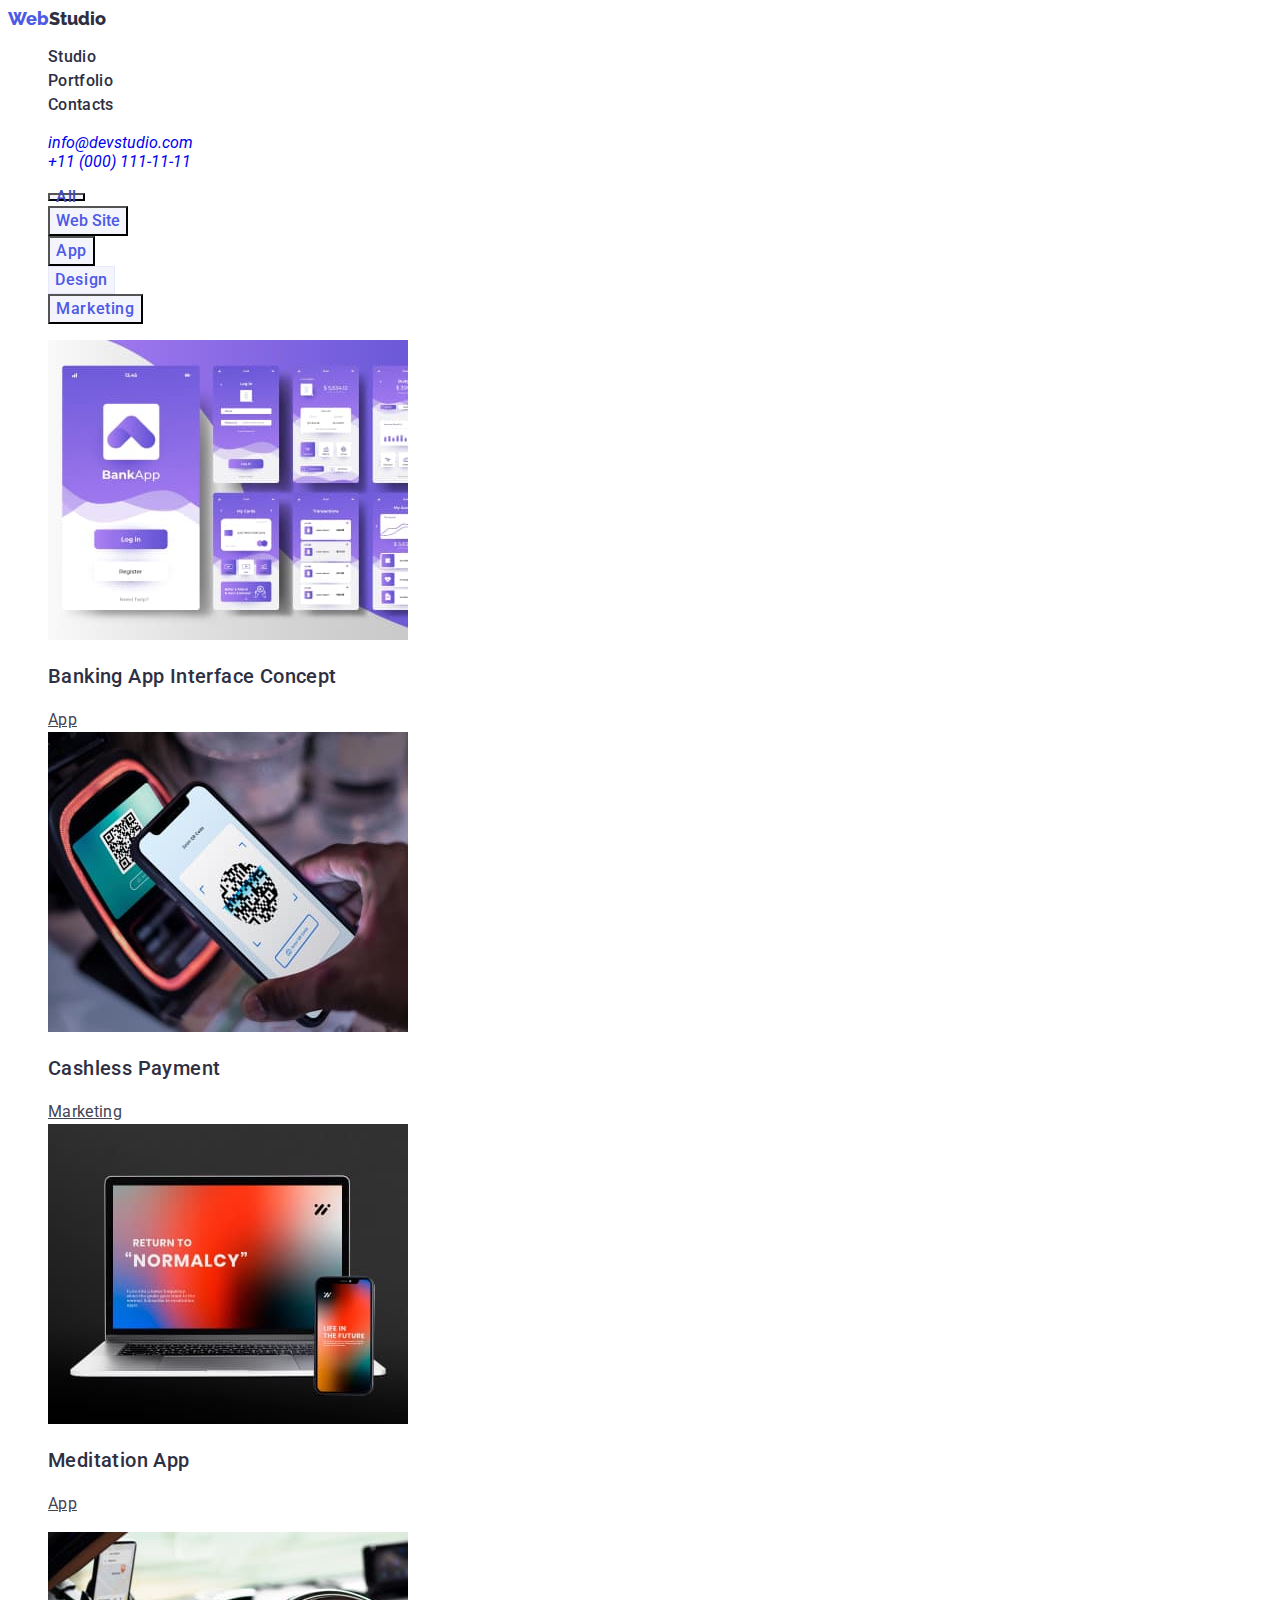
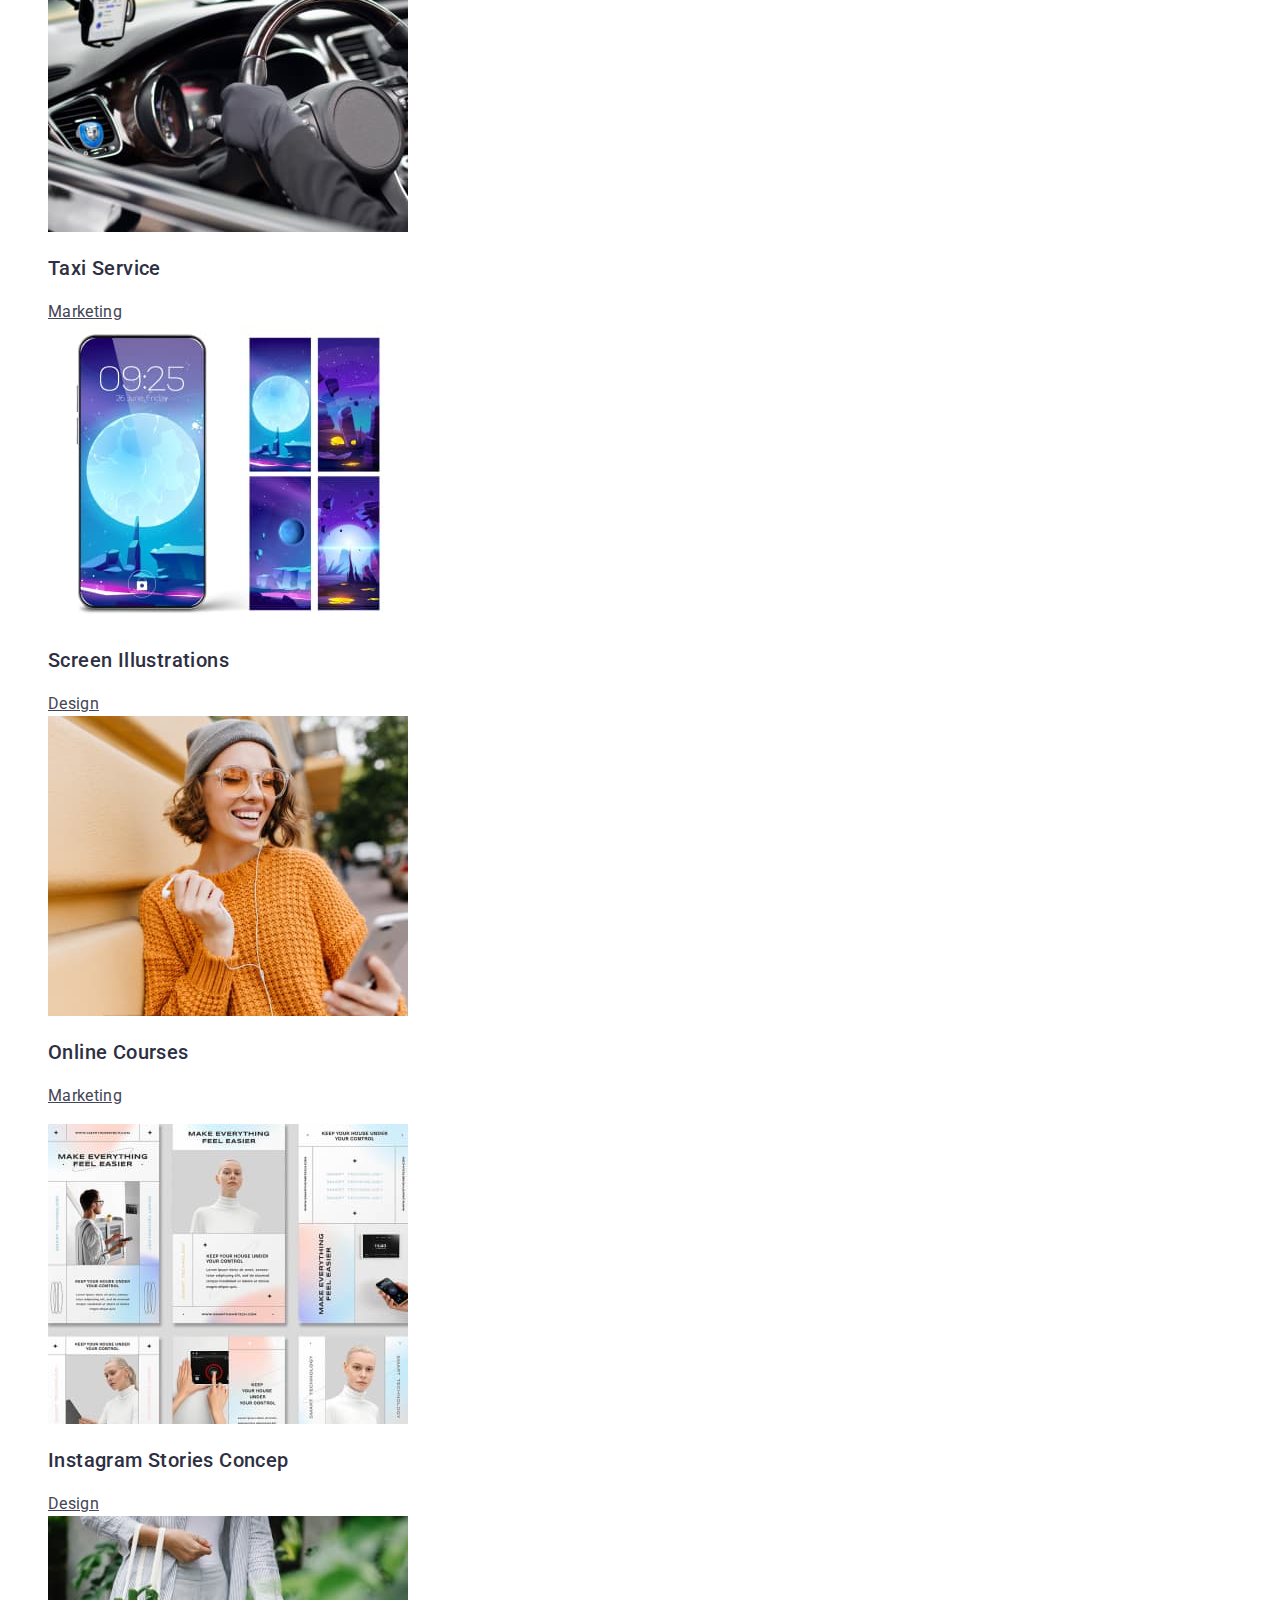
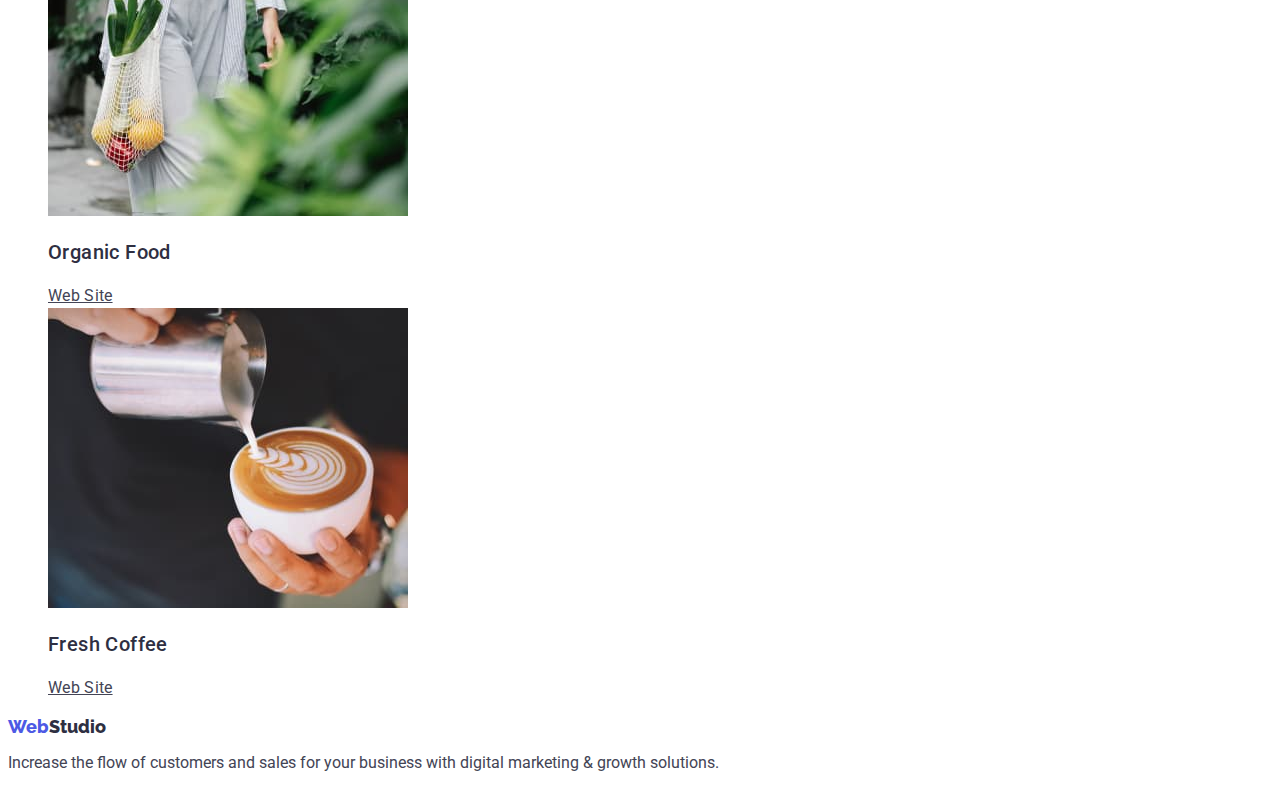
==== portfolio.html @ c5312796 "Update portfolio.html" ====
<!DOCTYPE html>
<html lang="en">

<head>
    <meta charset="UTF-8">
    <meta http-equiv="X-UA-Compatible" content="IE=edge">
    <meta name="viewport" content="width=device-width, initial-scale=1.0">
    <link rel="preconnect" href="https://fonts.googleapis.com">
    <link rel="preconnect" href="https://fonts.gstatic.com" crossorigin>
    <link href="https://fonts.googleapis.com/css2?family=Roboto:wght@400;500;700&display=swap" rel="stylesheet">
    <link rel="preconnect" href="https://fonts.googleapis.com">
    <link rel="preconnect" href="https://fonts.gstatic.com" crossorigin>
    <link href="https://fonts.googleapis.com/css2?family=Raleway:wght@800&family=Roboto:wght@400;500;700&display=swap"
        rel="stylesheet">

    <title>Portfolio</title>
    <link rel="stylesheet" href="./css/styles.css">
</head>

<body>
    <header class="header">
        <nav class="header-navigation">
            <a id="logo" href="./index.html" class="header-logo link"><span>Web</span>Studio</a>
            <ul class="header-menu">
                <li class="header-menu-item">
                    <a class="header-menu-link link" href="./index.htm">Studio</a></li>
                <li class="header-menu-item">
                    <a class="header-menu-link link" href="./index.html"> Portfolio</a></li>
                <li  class="header-menu-item">
                    <a  class="header-menu-link link" href="./index.htm">Contacts</a></li>
            </ul>
        </nav>


        <address>
            <ul class="contacts">
                <li class="contacts-mail">
                    <a class="contactc-mail-link link" href="mailto:info@devstudio.com">info@devstudio.com</a></li>
                <li class="contacts-phone">
                    <a class="contacts-phone-link link" href="tel:+110001111111">+11 (000) 111-11-11</a></li>
            </ul>
        </address>
    </header>

    <main>

        <section class="herro">
            <ul>
                <li>
                    <button type="button" class="herro-all">All</button>
                </li>
            <li>
                <button type="button" class="herro-webs" >Web Site</button> 
            </li>
        <li>
            <button type="button" class="herro-app" >App</button>
        </li>
    <li>
        <button type="button" class="herro-design" >Design</button>
    </li>
<li>
    <button type="button" class="herro-mark" >Marketing</button>
</li>
</ul>
            
        </section>


<section class="one">
    <ul class="a">
    <li class="a-list"><img class="a-i" src="./images/bankapp.jpg" alt="Bank App" width="360" height="300"/></li>
        <li class="a-list"><h3 class="a-h">Banking App Interface Concept</h3>
        <li class="a-list"><a class="a-a .link" href="">App</a></li>

        <li class="a-list"><img class="a-im" src="./images/paymant.jpg" alt=">Cashless Payment" width="360" height="300"/></li>
        <li class="a-list"><h3 class="a-hh">Cashless Payment</h3></li> 
        <li class="a-list"><a class="a-ap .link" href="">Marketing</a></li>
    
    
    <li class="a-list"><img class="a-img" src="./images/meditapp.jpg" alt="Meditation App" width="360" height="300"/></li>
    <li class="a-list"><h3 class="a-hhh">Meditation App</h3></li>
    <li class="a-list"><a class="a-app .link" href="">App</a>
    </li>
</ul>
</section>

<section class="two">
    <ul class="b">
        <li class="b-list"><img class="b-i" src="./images/taxiservice.jpg" alt="Taxi Service" width="360" height="300">
          <li class="b-list"><h3 class="b-h">Taxi Service</h3></li>
          <li class="b-list"><a class="b-a .link" href="">Marketing</a></li>

        <li class="b-list"><img class="b-im" src="./images/screenillustrations.jpg" alt="Screen Illustrations" width="360" height="300">
         <li class="b-list"><h3 class="b-hh">Screen Illustrations</h3></li>
        <li class="b-list"><a class="b-ap .link" href="">Design</a>
        </li>
        

         <li class="b-list"><img class="b-img" src="./images/onlinecourses.jpg" alt="Online Courses" width="360" height="300">
        <li class="b-list"><h3 class="b-hhh">Online Courses</h3></li>
        <li class="b-list"><a class="b-app .link" href="">Marketing</a></li>
    </li>
    </ul>
</section>
<section class="three">
    <ul class="c">
        <li class="c-list"><img class="c-i" src="./images/instagramstoriesconcept.jpg" alt="Instagram Stories Concep" width="360" height="300">
        <li class="c-list"><h3 class="c-h">Instagram Stories Concep</h3></li>
        <li class="c-list"><a class="c-a .link" href="">Design</a></li>
    </li>

        <li class="c-list"><img class="c-im" src="./images/organicfood.jpg" alt="Organic Food" width="360" height="300"></li>
        <li class="c-list"><h3 class="c-hh">Organic Food</h3></li>
        <li class=""><a class="c-ap .link" href="">Web Site</a></li>
    
        <li class="c-list"><img class="c-img" src="./images/freshcoffee.jpg" alt="Fresh Coffee" width="360" height="300"></li>
        <li class="c-list"><h3 class="c-hhh">Fresh Coffee</h3></li>
        <li class="c-list"><a class="c-app .link" href="">Web Site</a></li> 
</ul></section>

    </main>

    <footer>

        <a id="logo" href="./index.html" class="header-logo link"><span>Web</span>Studio</a>
        <p>Increase the flow of customers and sales for your business with digital marketing & growth solutions.</p>

    </footer>
</body>

</html>
---- css/styles.css ----
:root {font-family: 'Roboto', sans-serif;
    --color: #434455;
    background-color: #FFFFFF;
}
body {
     font-family: 'Roboto', sans-serif;
     color: #434455;
     background-color: #FFFFFF;
 }
.link {
    text-decoration: none;
}

.header-logo {

font-family: 'Raleway', sans-serif;
    font-style: normal;
    font-weight: 800;
    letter-spacing: 0.03em
    text-transform: uppercase;
    font-size: 18px;
    line-height: 1.17;
    color: #2E2F42;
}
.header-logo span {
    font-family: 'Raleway', sans-serif;
        font-style: normal;
        font-weight: 800;
        letter-spacing: 0.03em
        text-transform: uppercase;
        font-size: 18px;
        line-height: 1.17;
        color: #4D5AE5;
}
.header-menu-link {

    font-family: 'Roboto';
    font-style: normal;
    font-weight: 500;
    font-size: 16px;
    line-height: 1.5;
    letter-spacing: 0.02em;

    color: #2E2F42;
}
.contactc-mail-link .contacts-phone-link {
    font-style: normal;
        font-weight: 400;
        font-size: 16px;
        line-height: 1.5;
        letter-spacing: 0.02em;
        color:  var(--color);
}
.header-menu-link:hover,.contactc-mail-link:hover, .contacts-phone-link:hover,
.contactc-mail-link:focus, .contacts-phone-link:focus {
    color:red ;
}
/***----main-------------**/
:root {
    font-family: 'Roboto', sans-serif;
    color: #434455;
    background-color: #FFFFFF;}
ul {
    list-style-type: none;
}
.herro {}

.herro-all {
    font-family: inherit;
        font-weight: 500;
        font-size: 16px;
        line-height: 1.5px;
        letter-spacing: 0.04em;
        cursor: pointer;
        color: #404BBF;
        background: #F4F4FD;
}
.herro-all:hover {
    background-color:#404BBF ;
    color:#FFFFFF ;
} 

.herro-webs {
    font-family: inherit;
    font-style: normal;
        font-weight: 500;
        font-size: 16px;
        line-height: 1.5;
    color:#4D5AE5; ;
    background: #F4F4FD;
}
.herro-webs:hover {
    background-color: #404BBF;
    color: #FFFFFF;
}

.herro-app {
        font-family: inherit;
        font-style: normal;
        font-weight: 500;
        font-size: 16px;
        line-height: 1.5;
        letter-spacing: 0.04em;
        color: #4D5AE5;
            background: #F4F4FD;
        cursor: pointer;
}
.herro-app:hover {
    background-color: #404BBF;
    color: #FFFFFF;
}

.herro-design {
    font-family: inherit;
    font-style: normal;
    font-weight: 500;
    font-size: 16px;
    line-height: 1.5;
    letter-spacing: 0.04em;
    cursor: pointer;
    color: #4D5AE5;
    background:#F4F4FD ;
        border: 1px solid #E7E9FC;
}
.herro-design:hover {
    background-color: #404BBF;
    color: #FFFFFF;
}

.herro-mark {
    font-family: inherit;
        font-style: normal;
        color: #4D5AE5;
        font-weight: 500;
        font-size: 16px;
        line-height: 1.5;
        cursor: pointer;
        letter-spacing: 0.04em;
        background: #F4F4FD;
}
.herro-mark:hover {
    background-color: #404BBF;
    color: #FFFFFF;
}

.link {
    text-decoration: none;
}
.one {}

.a {}

.a-list {}

.a-i {}


.a-h {
        font-family: 'Roboto';
        font-style: normal;
        font-weight: 500;
        font-size: 20px;
        line-height: 1.2;
        letter-spacing: 0.02em;
        color: #2E2F42;
}

.a-a {
        font-family: 'Roboto';
        font-style: normal;
        font-weight: 400;
        font-size: 16px;
        line-height: 1.5;
        letter-spacing: 0.02em;
        color: #434455;
}

.a-im {}

.a-hh {
        font-family: 'Roboto';
        font-style: normal;
        font-weight: 500;
        font-size: 20px;
        line-height: 1.2;
        letter-spacing: 0.02em;
        color: #2E2F42;
}

.a-ap {
        font-family: 'Roboto';
        font-style: normal;
        font-weight: 400;
        font-size: 16px;
        line-height: 1.5;
        letter-spacing: 0.02em;
        color: #434455;
}

.a-img {}

.a-hhh {
        font-family: 'Roboto';
        font-style: normal;
        font-weight: 500;
        font-size: 20px;
        line-height: 1.2;
        letter-spacing: 0.02em;
        color: #2E2F42;
}

.a-app {
        font-family: 'Roboto';
        font-style: normal;
        font-weight: 400;
        font-size: 16px;
        line-height: 1.5;
        letter-spacing: 0.02em;
        color: #434455;
}

.two {}

.b {}

.b-list {}

.b-i {}

.b-h {
        font-family: 'Roboto';
        font-style: normal;
        font-weight: 500;
        font-size: 20px;
        line-height: 1.2;
        letter-spacing: 0.02em;
        color: #2E2F42;
}

.b-a {

        font-family: 'Roboto';
        font-style: normal;
        font-weight: 400;
        font-size: 16px;
        line-height: 1.5;
        letter-spacing: 0.02em;
        color: #434455;
}

.b-im {}

.b-hh {
        font-family: 'Roboto';
        font-style: normal;
        font-weight: 500;
        font-size: 20px;
        line-height: 1.2;
        letter-spacing: 0.02em;
        color: #2E2F42;
}

.b-ap {
        font-family: 'Roboto';
        font-style: normal;
        font-weight: 400;
        font-size: 16px;
        line-height: 1.5;
        letter-spacing: 0.02em;
        color: #434455;
}

.b-img {}

.b-hhh {
        font-family: 'Roboto';
        font-style: normal;
        font-weight: 500;
        font-size: 20px;
        line-height: 1.2 ;
        letter-spacing: 0.02em;
        color: #2E2F42;
}
.b-app {
        font-family: 'Roboto';
        font-style: normal;
        font-weight: 400;
        font-size: 16px;
        line-height: 1.5;
        letter-spacing: 0.02em;
        color: #434455;
}

.three {}

.c {}

.c-list {}

.c-i {}

.c-h {
        font-family: 'Roboto';
        font-style: normal;
        font-weight: 500;
        font-size: 20px;
        line-height: 1.2 ;
        letter-spacing: 0.02em;
        color: #2E2F42;
}

.c-a {
        font-family: 'Roboto';
        font-style: normal;
        font-weight: 400;
        font-size: 16px;
        line-height: 1.5 ;
        letter-spacing: 0.02em;
        color: #434455;
}

.c-im {}

.c-hh {
        font-family: 'Roboto';
        font-style: normal;
        font-weight: 500;
        font-size: 20px;
        line-height: 1.2 ;
        letter-spacing: 0.02em;
        color: #2E2F42;
}
.c-ap {
        font-family: 'Roboto';
        font-style: normal;
        font-weight: 400;
        font-size: 16px;
        line-height: 1.5;
        letter-spacing: 0.02em;
        color: #434455;
}

.c-img {}

.c-hhh {

        font-family: 'Roboto';
        font-style: normal;
        font-weight: 500;
        font-size: 20px;
        line-height: 1.2 ;
        letter-spacing: 0.02em;
        color: #2E2F42;
}

.c-app {
        font-family: 'Roboto';
        font-style: normal;
        font-weight: 400;
        font-size: 16px;
        line-height: 1.5;
        letter-spacing: 0.02em;
        color: #434455;
}
.a-a:hover, .a-ap:hover, .a-app:hover, .b-a:hover, .b-ap:hover, .b-app:hover, .c-a:hover, .c-ap:hover, .c-app:hover {
    color: red
}
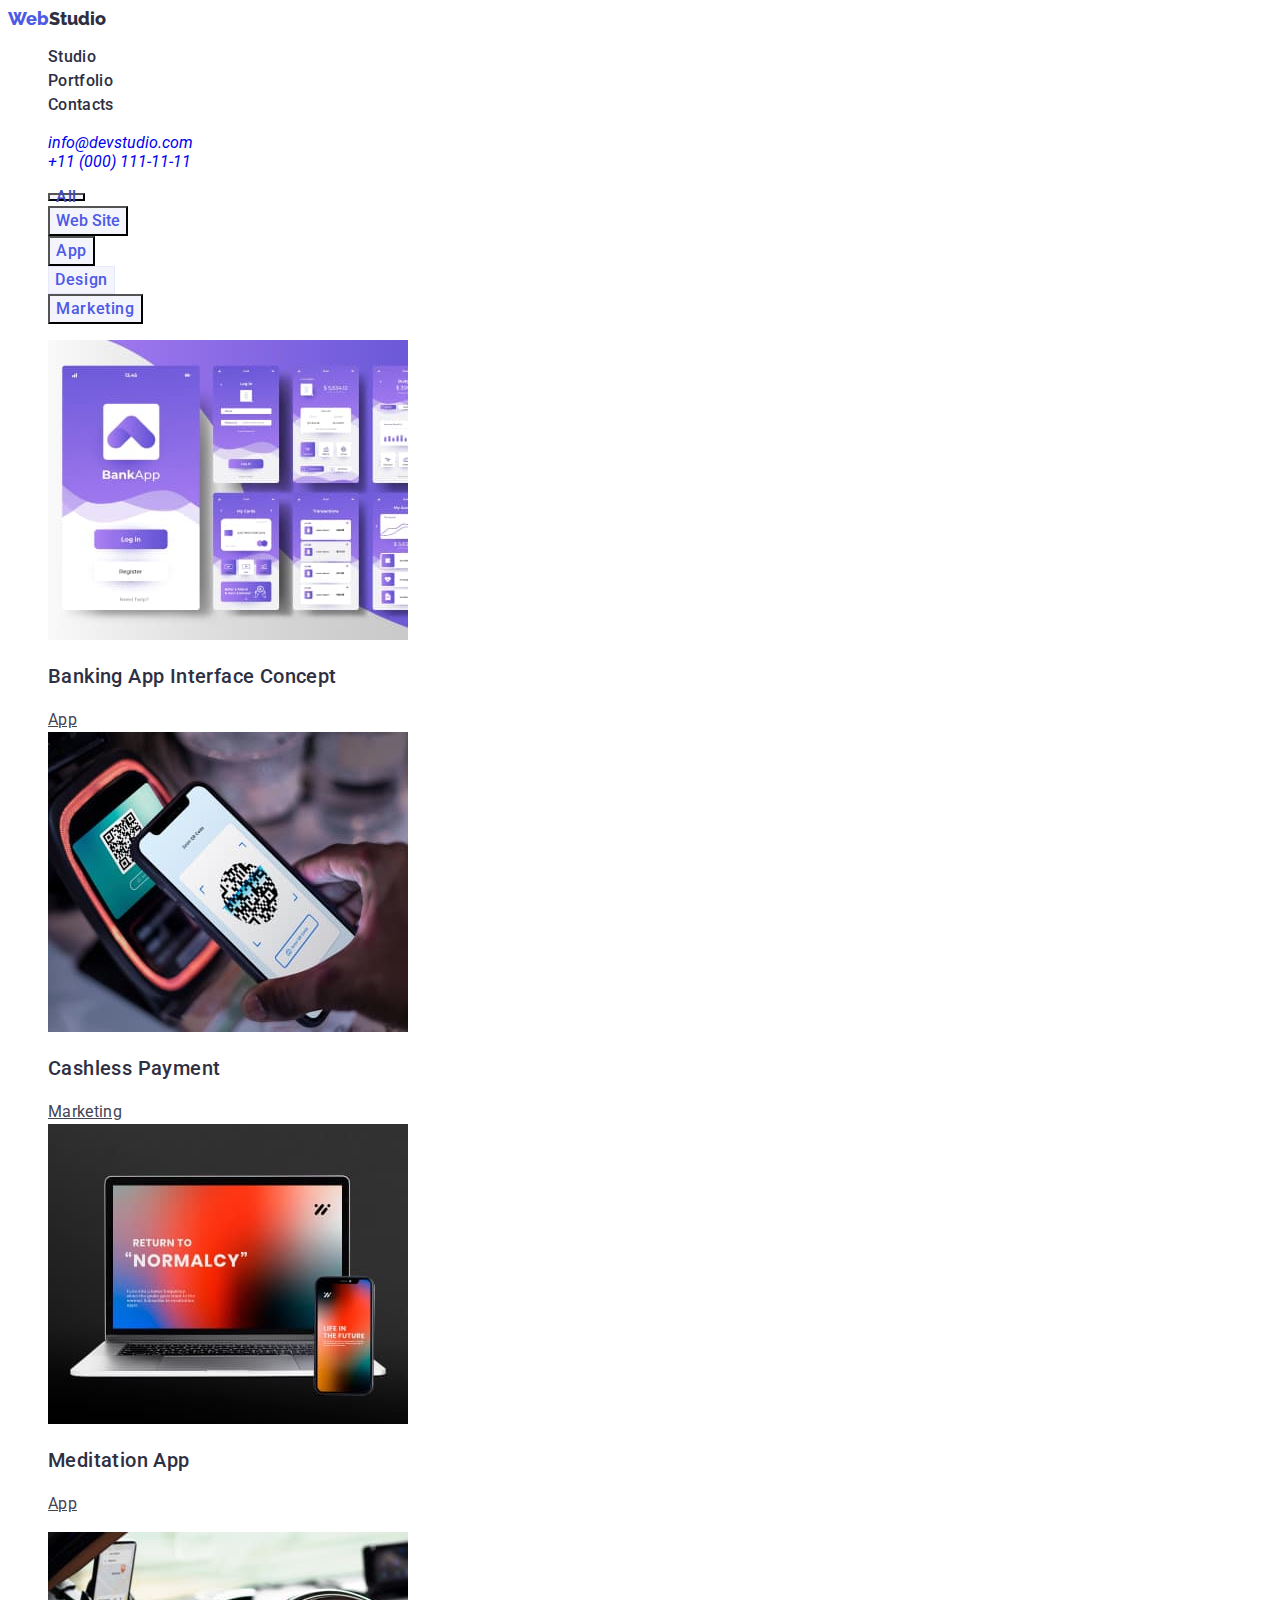
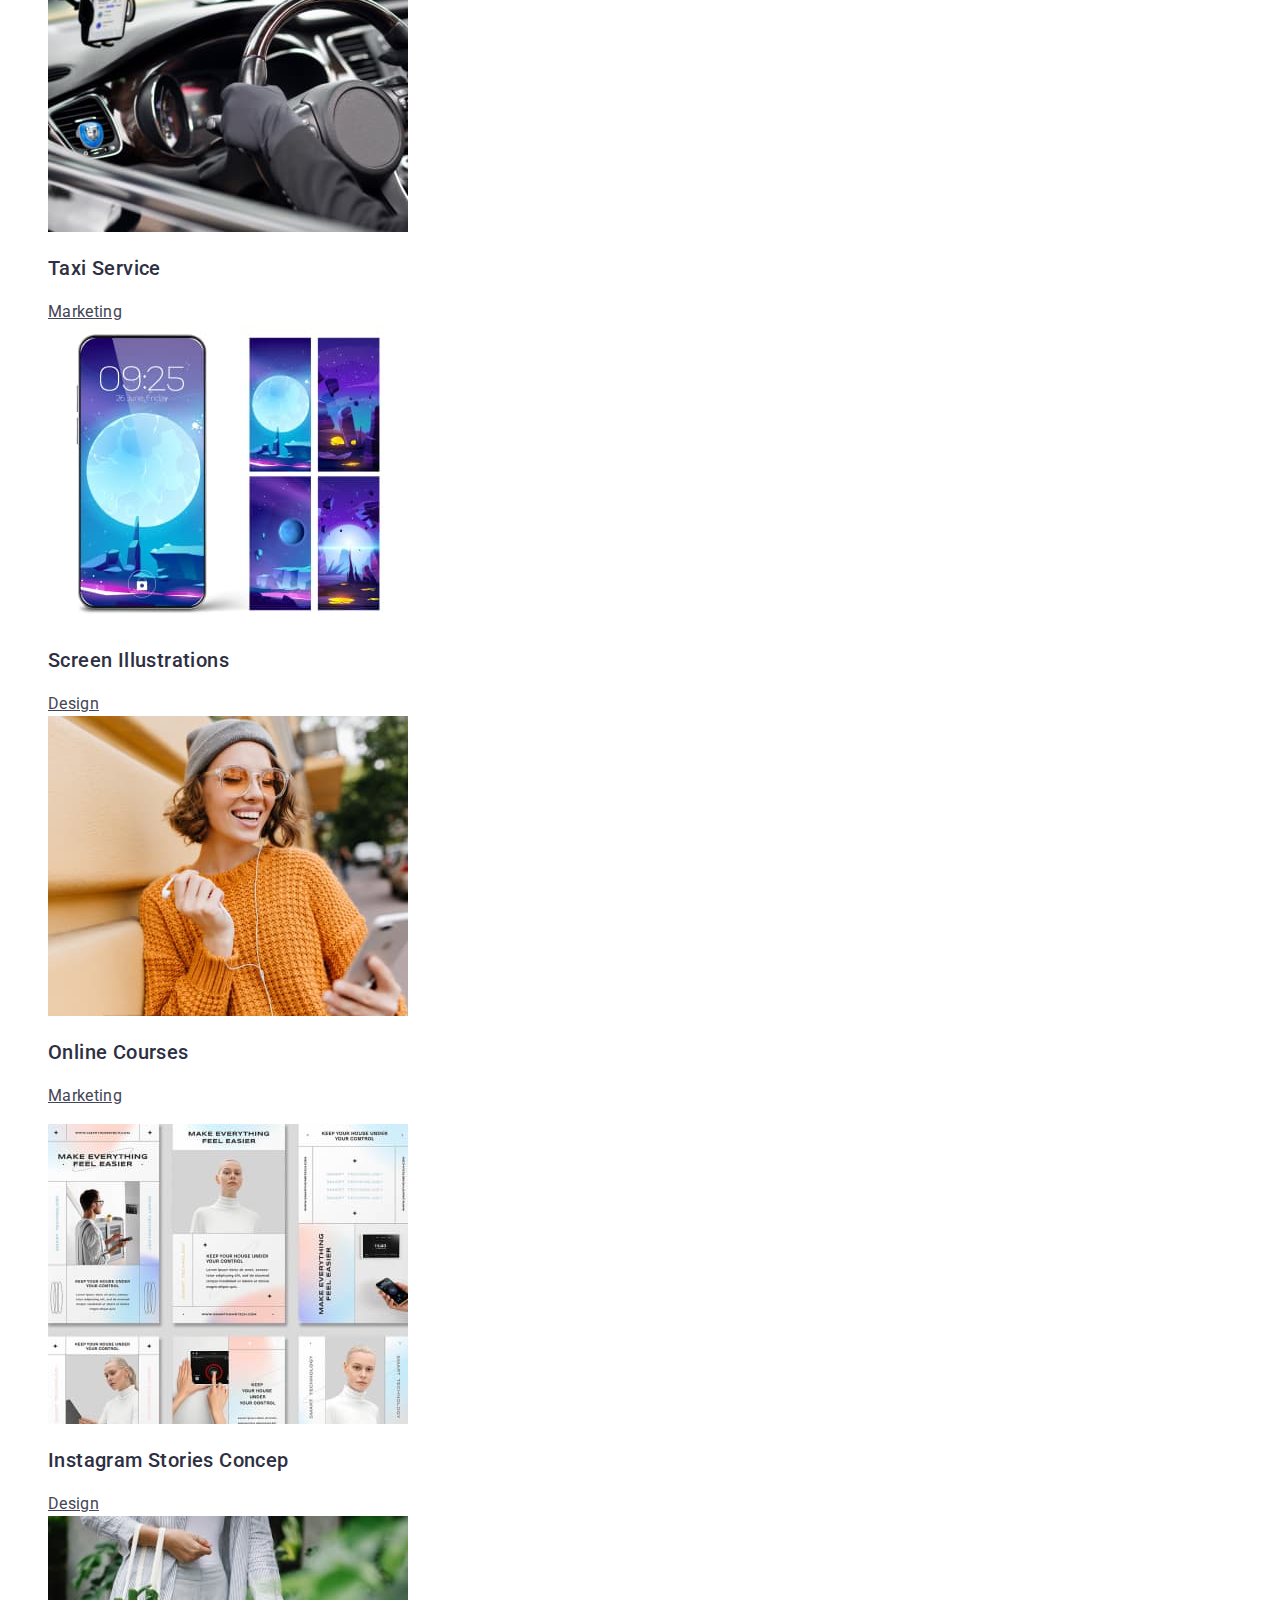
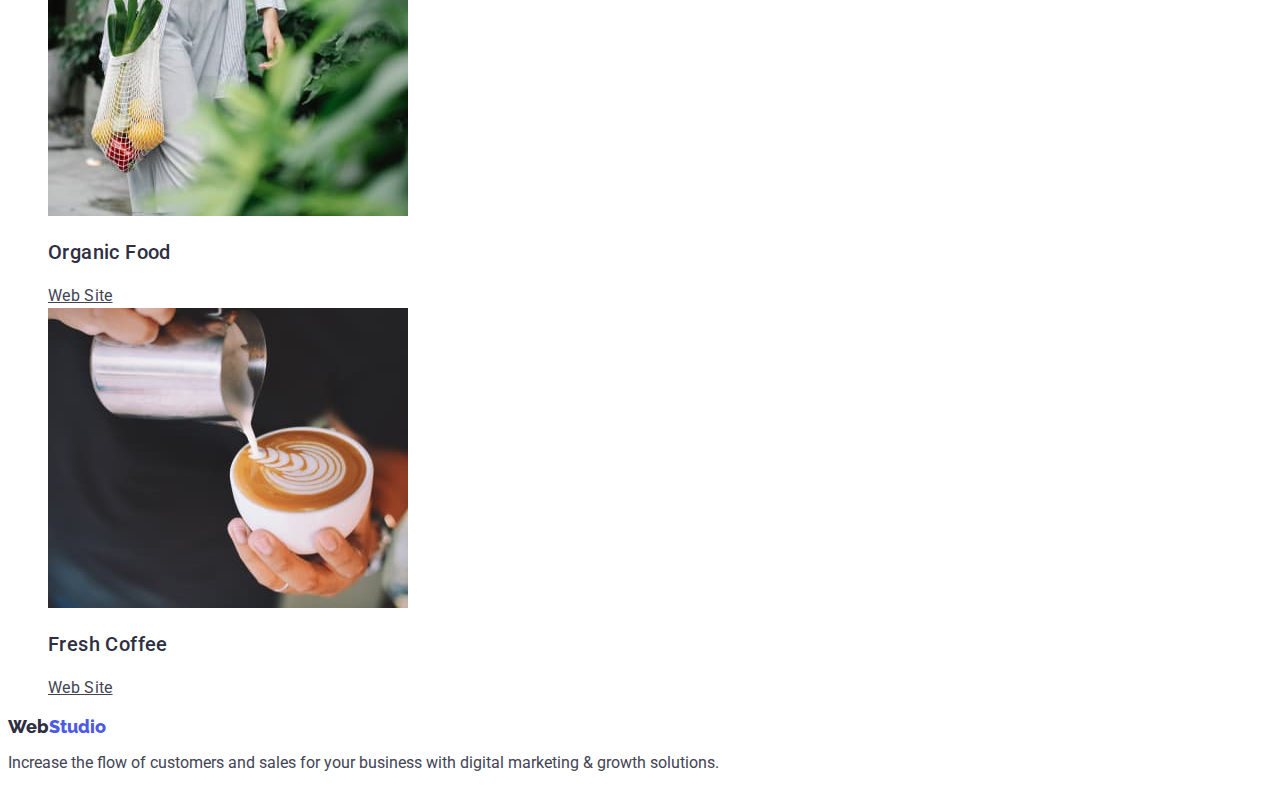
==== commit 5021e555: "up" ====
--- a/portfolio.html
+++ b/portfolio.html
@@ -20,7 +20,7 @@
 <body>
     <header class="header">
         <nav class="header-navigation">
-            <a id="logo" href="./index.html" class="header-logo link"><span>Web</span>Studio</a>
+            <a id="logo" href="./index.html" class="header-logo link">Web<span>Studio</span></a>
             <ul class="header-menu">
                 <li class="header-menu-item">
                     <a class="header-menu-link link" href="./index.htm">Studio</a></li>
--- a/css/styles.css
+++ b/css/styles.css
@@ -20,7 +20,7 @@
     text-transform: uppercase;
     font-size: 18px;
     line-height: 1.17;
-    color: #2E2F42;
+    color: #4D5AE5;
 }
 .header-logo span {
     font-family: 'Raleway', sans-serif;
@@ -30,7 +30,7 @@
         text-transform: uppercase;
         font-size: 18px;
         line-height: 1.17;
-        color: #4D5AE5;
+        color: #2E2F42;
 }
 .header-menu-link {
 
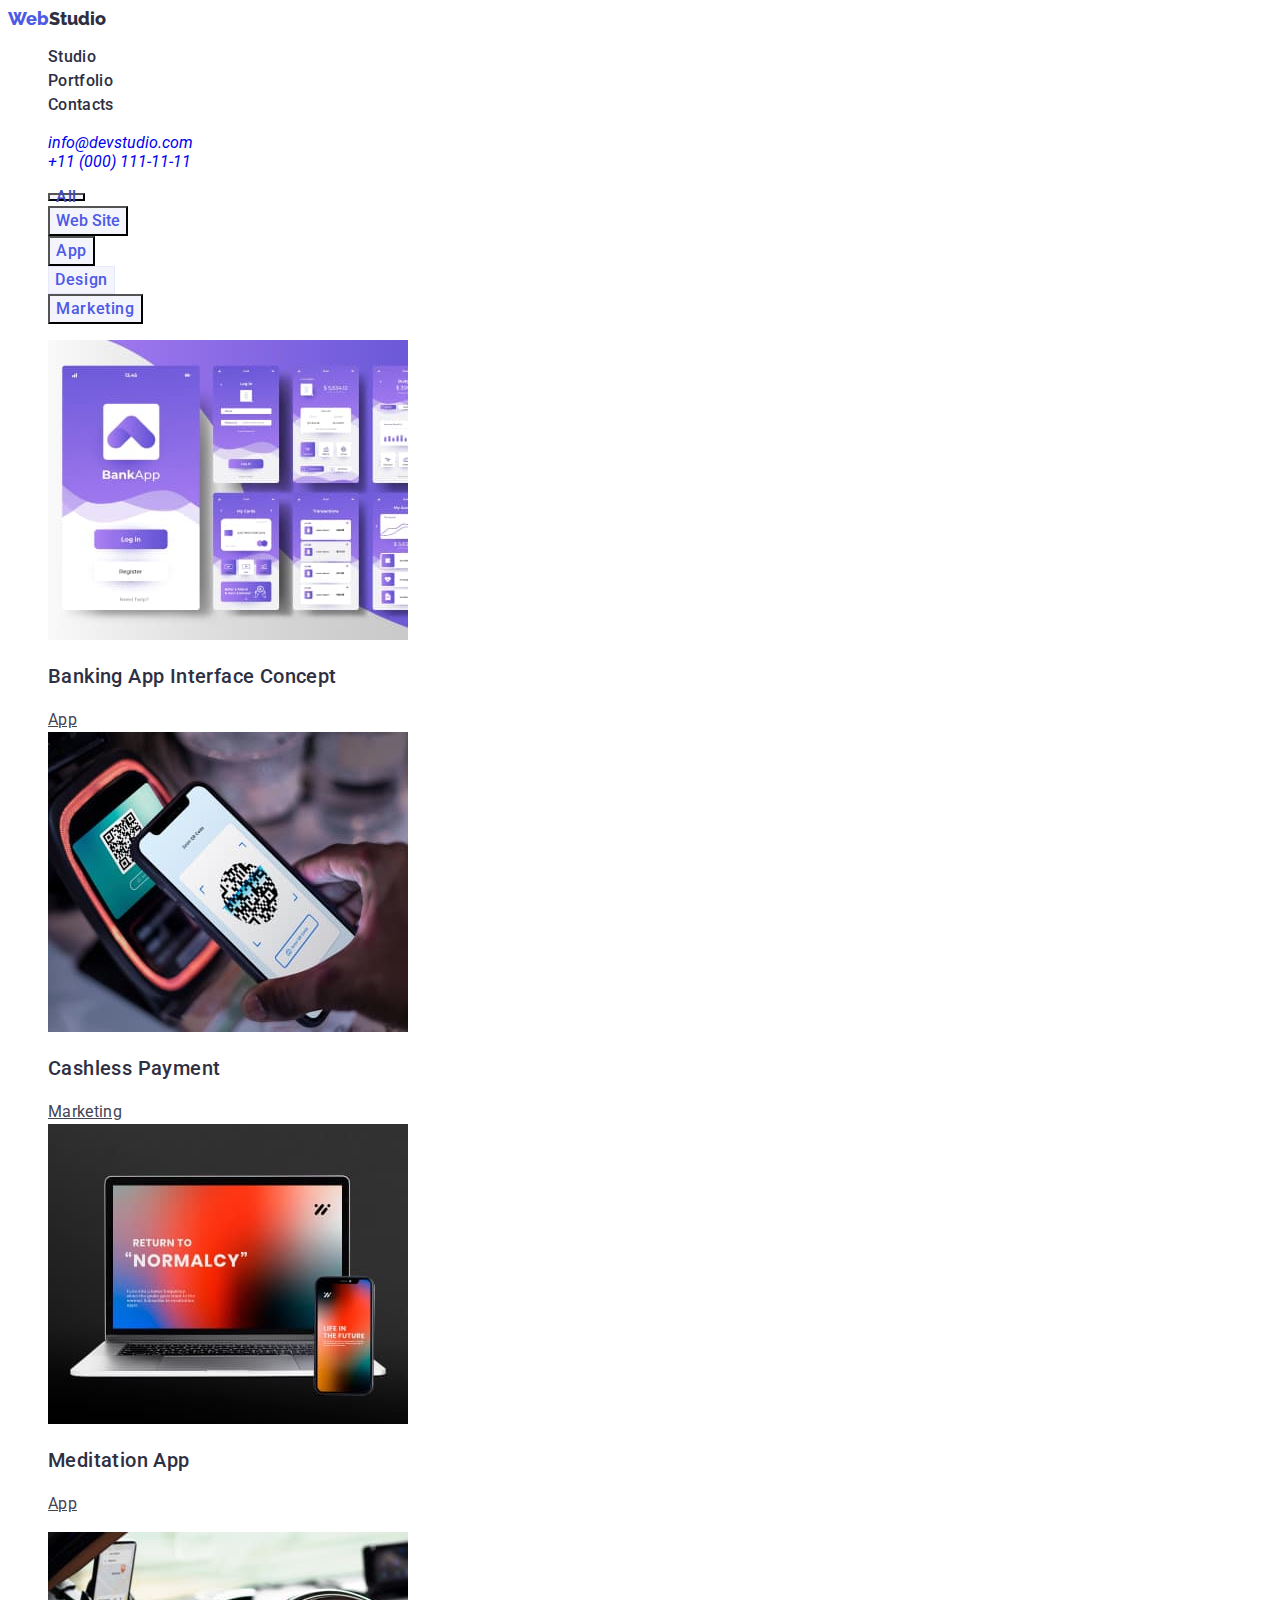
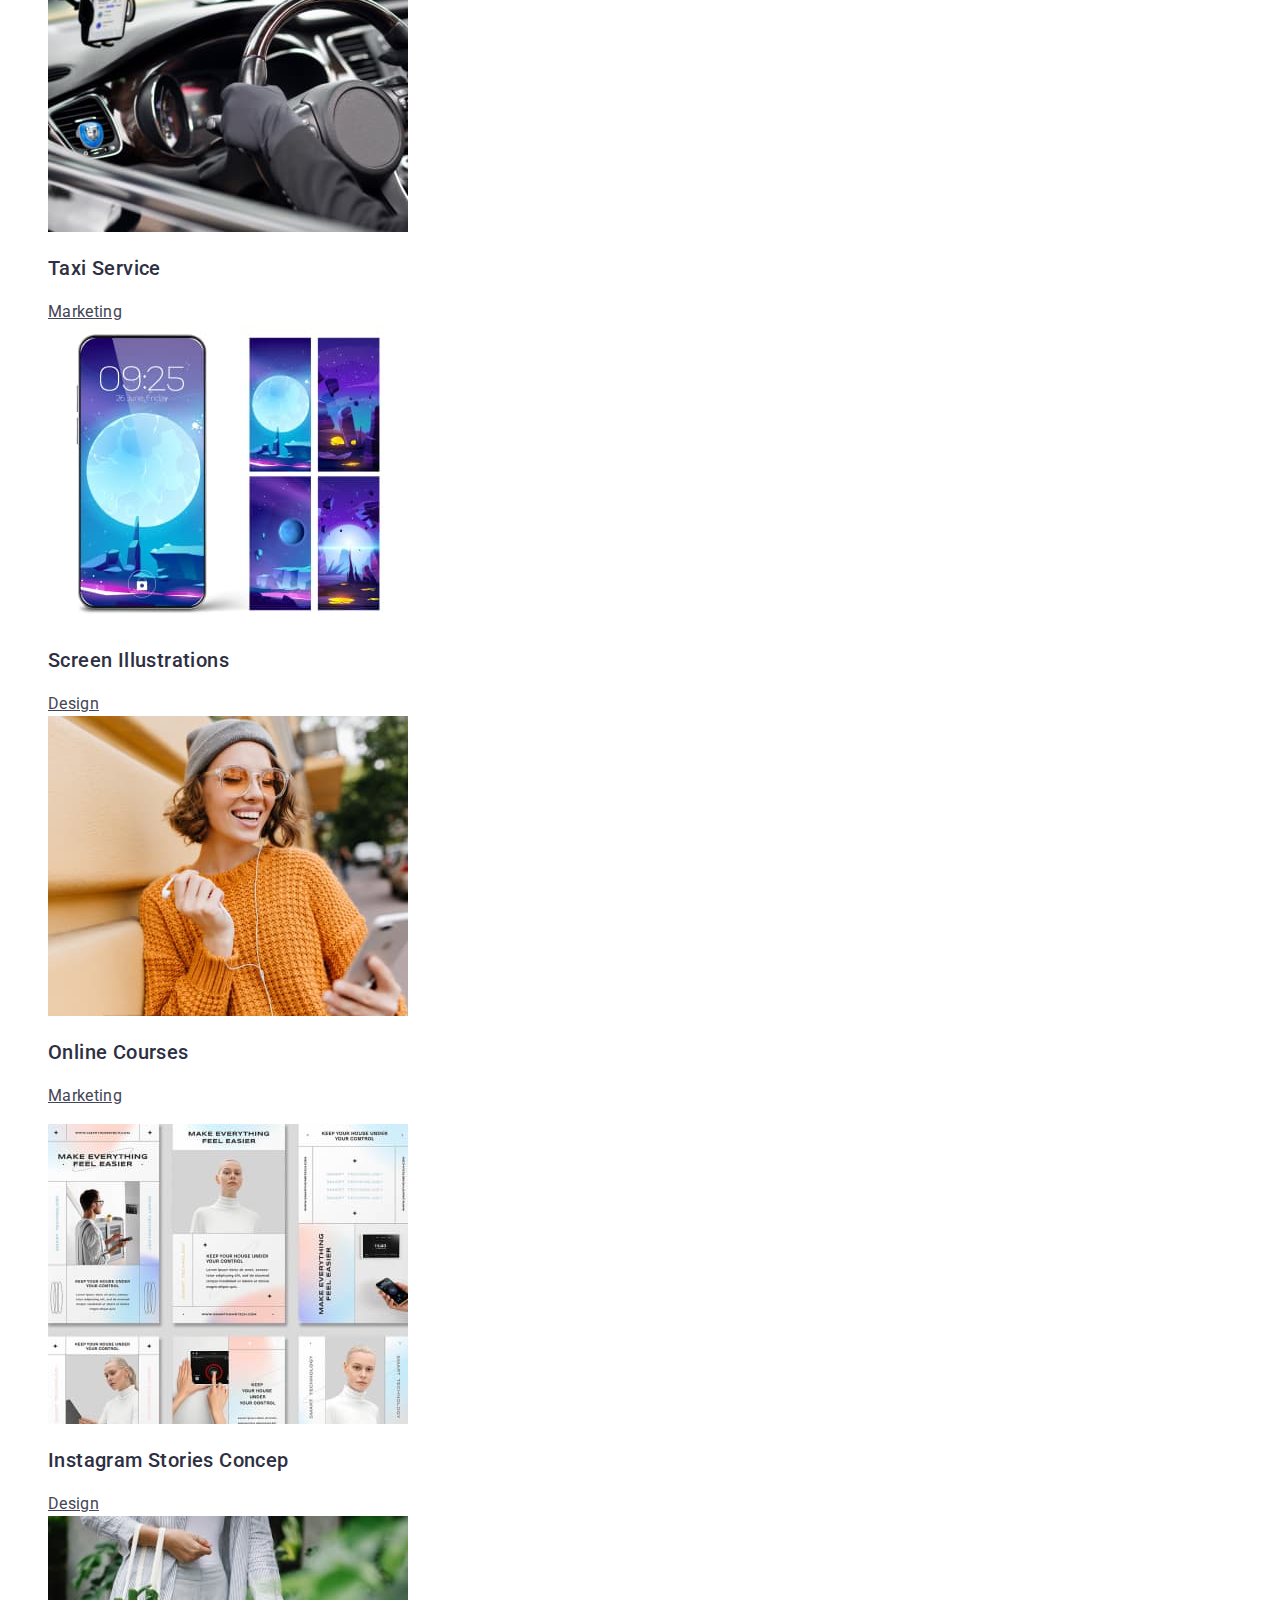
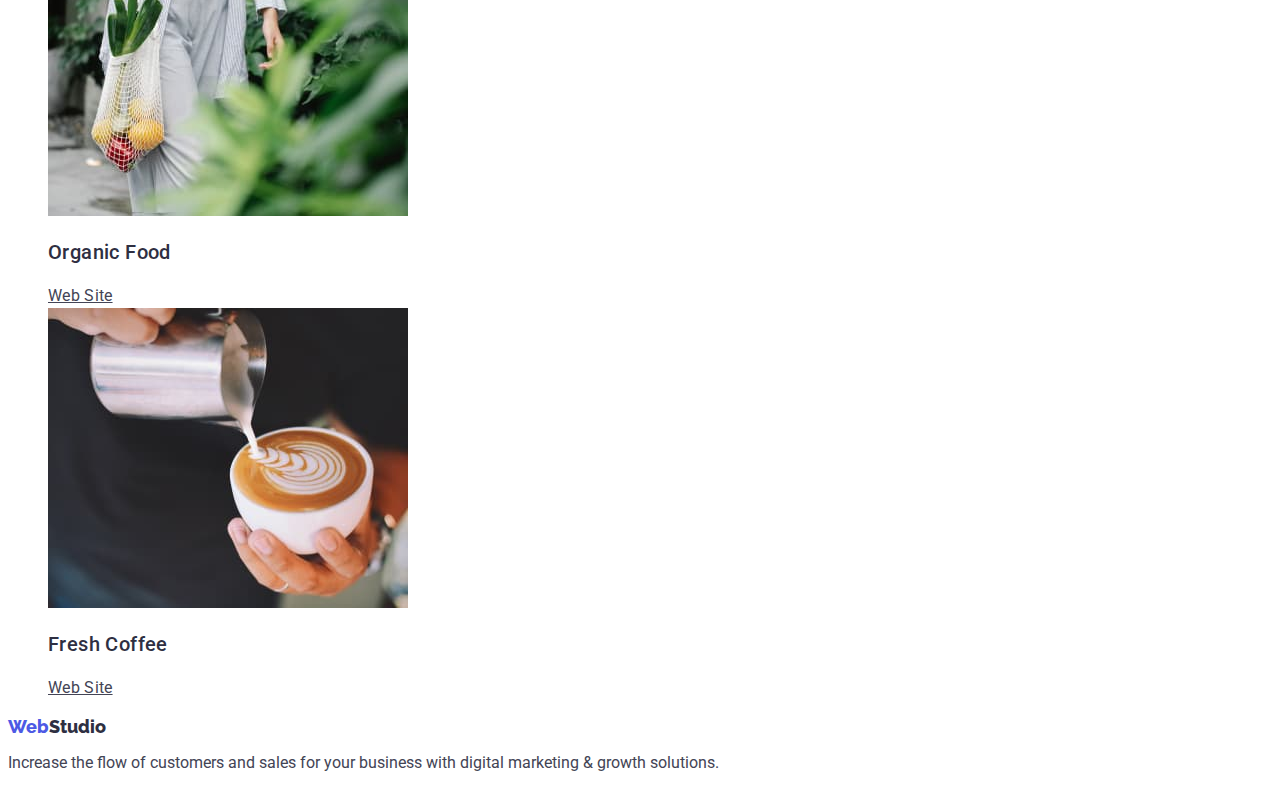
==== commit 8cb9212c: "t" ====
--- a/portfolio.html
+++ b/portfolio.html
@@ -122,7 +122,7 @@
 
     <footer>
 
-        <a id="logo" href="./index.html" class="header-logo link"><span>Web</span>Studio</a>
+        <a id="logo" href="./index.html" class="header-logo link">Web<span>Studio</span></a>
         <p>Increase the flow of customers and sales for your business with digital marketing & growth solutions.</p>
 
     </footer>
--- a/css/styles.css
+++ b/css/styles.css
@@ -30,7 +30,7 @@
         text-transform: uppercase;
         font-size: 18px;
         line-height: 1.17;
-        color: #2E2F42;
+        color: #2e2f42;
 }
 .header-menu-link {
 
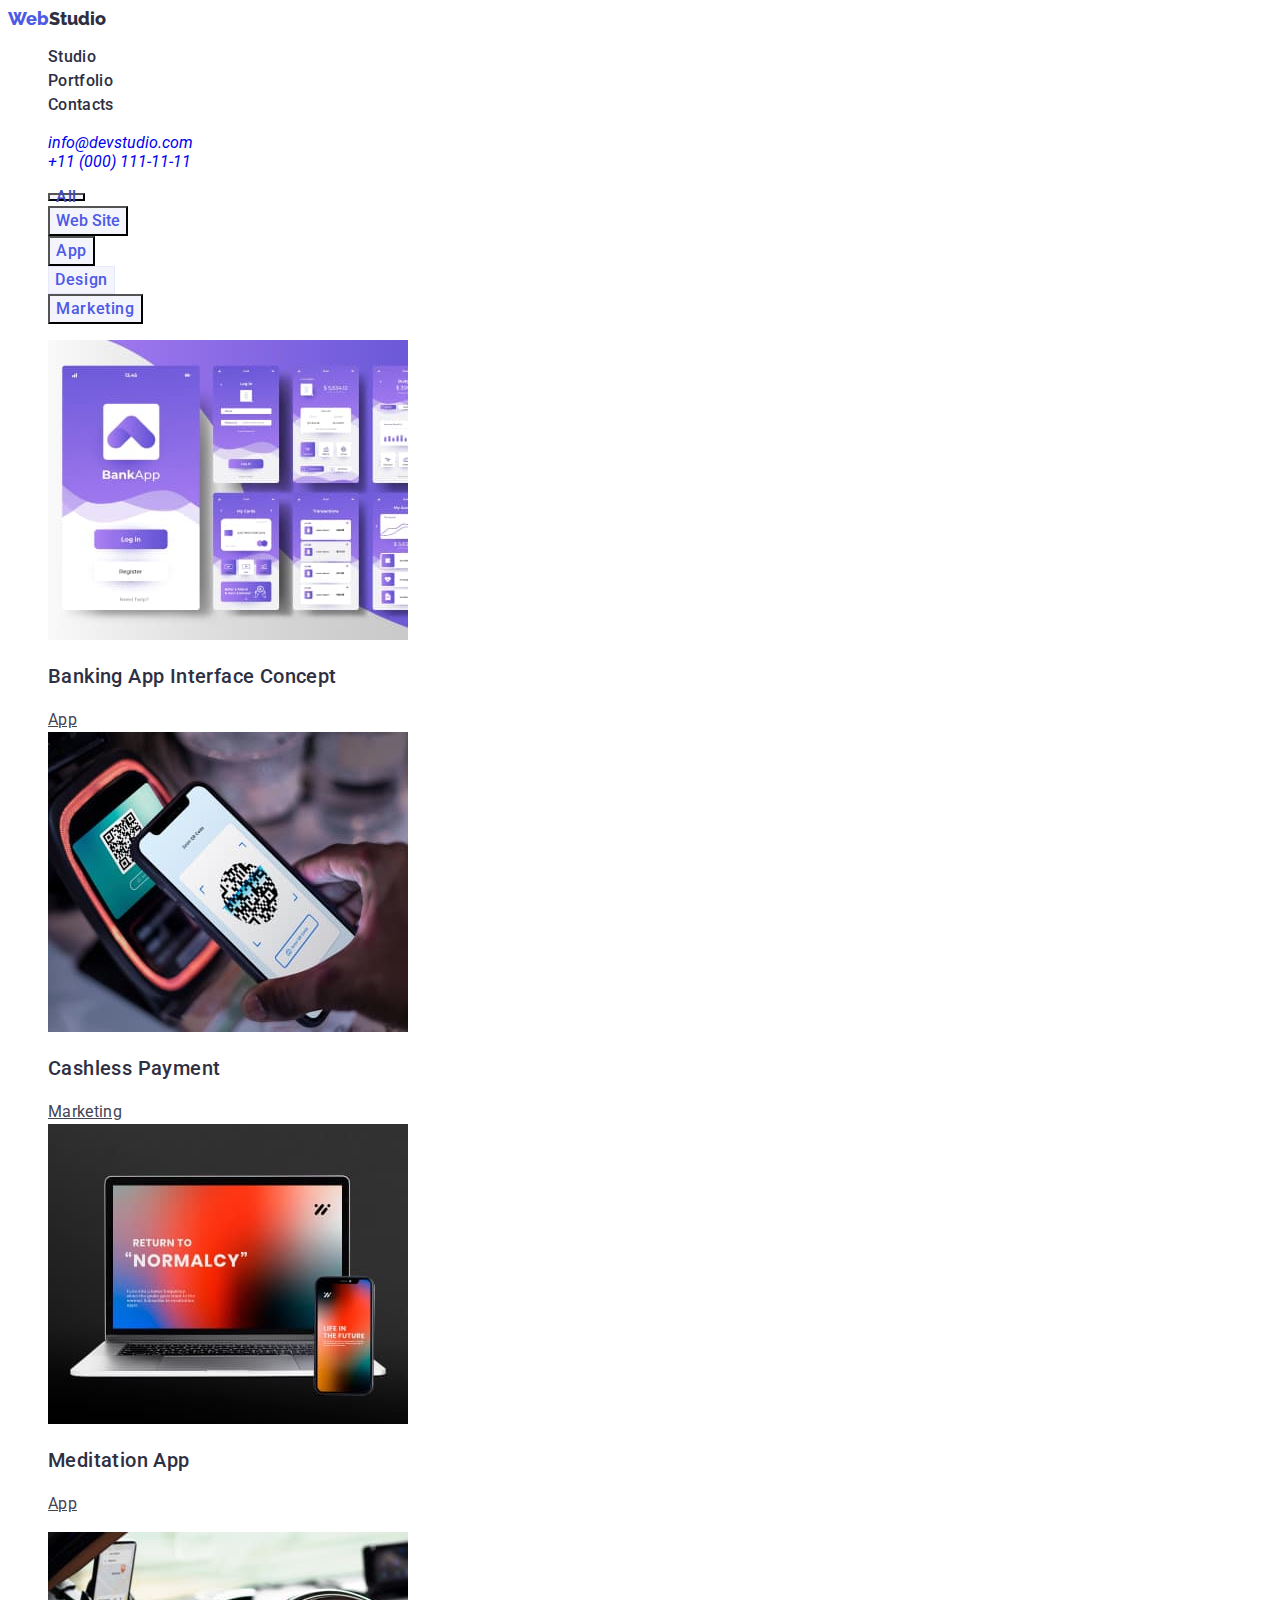
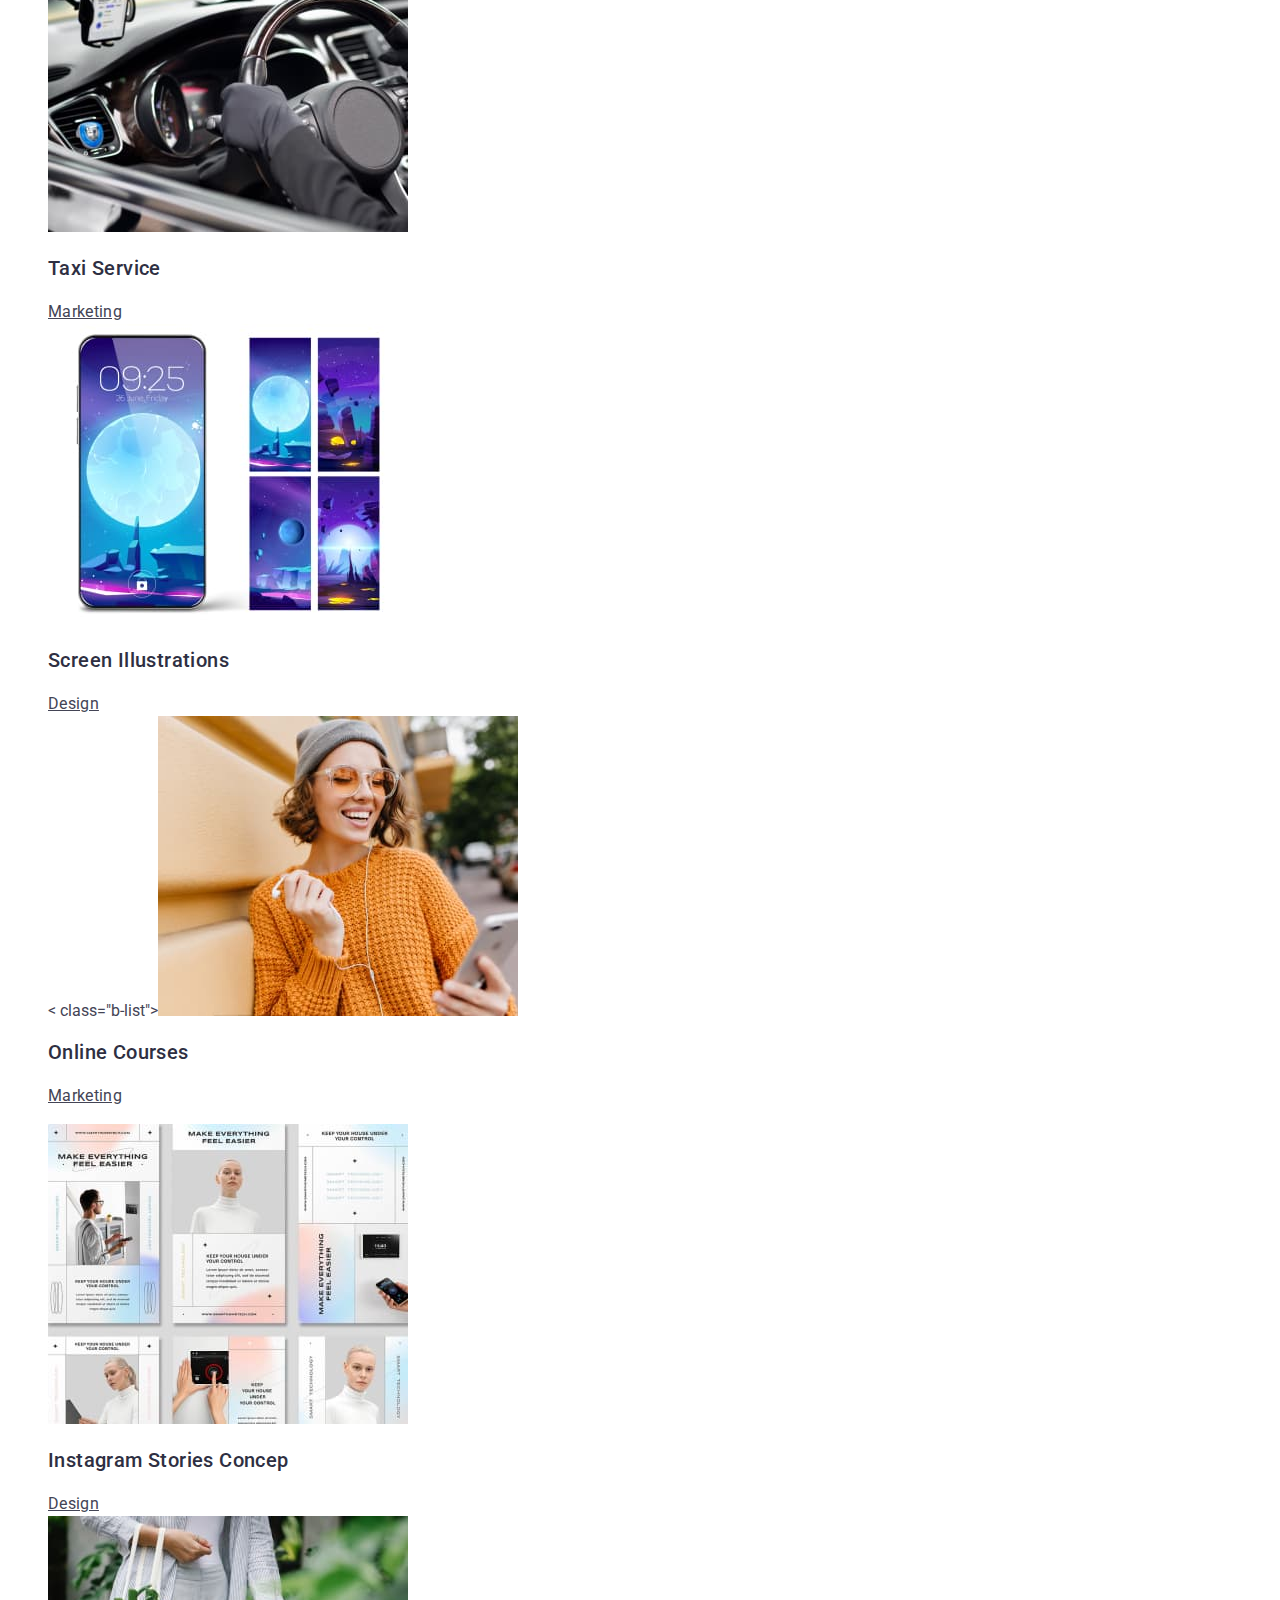
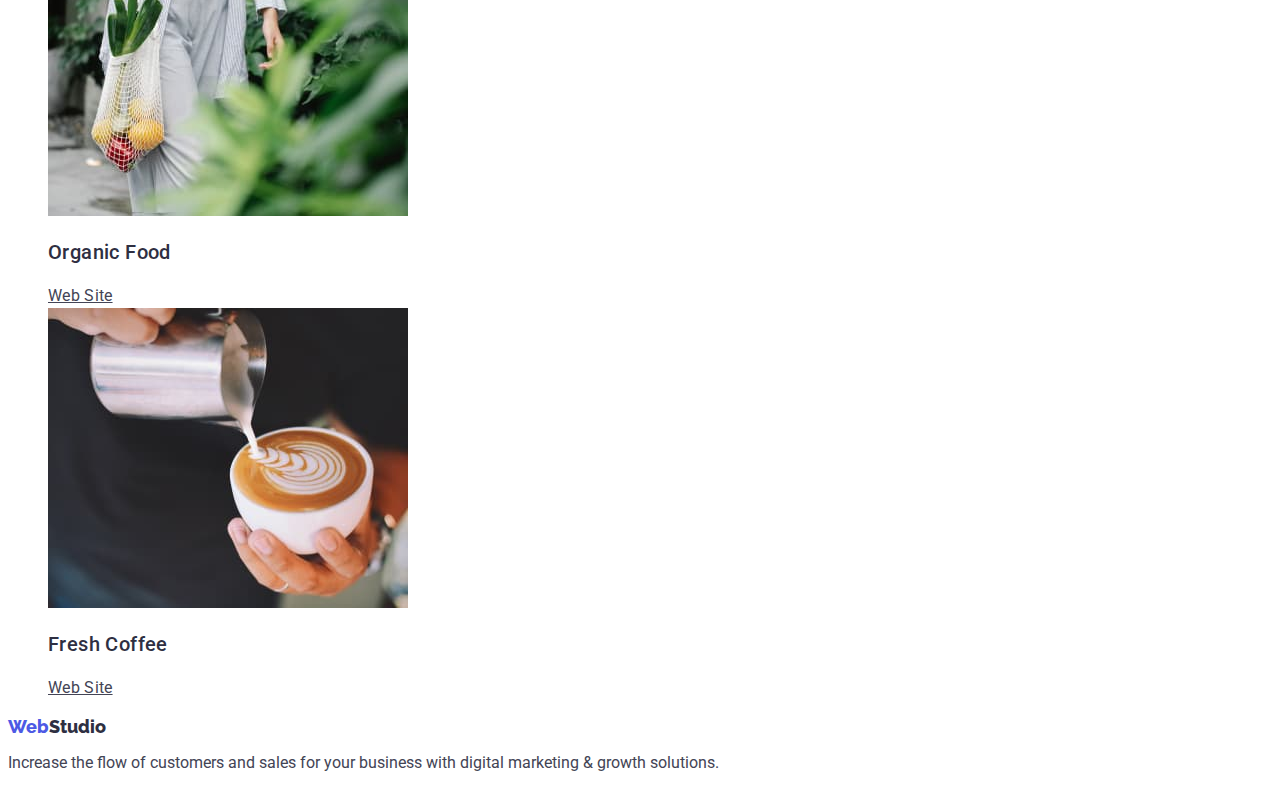
==== commit e40f3441: "w" ====
--- a/portfolio.html
+++ b/portfolio.html
@@ -79,8 +79,7 @@
     
     <li class="a-list"><img class="a-img" src="./images/meditapp.jpg" alt="Meditation App" width="360" height="300"/></li>
     <li class="a-list"><h3 class="a-hhh">Meditation App</h3></li>
-    <li class="a-list"><a class="a-app .link" href="">App</a>
-    </li>
+    <li class="a-list"><a class="a-app .link" href="">App</a></li>
 </ul>
 </section>
 
@@ -96,18 +95,16 @@
         </li>
         
 
-         <li class="b-list"><img class="b-img" src="./images/onlinecourses.jpg" alt="Online Courses" width="360" height="300">
+         < class="b-list"><img class="b-img" src="./images/onlinecourses.jpg" alt="Online Courses" width="360" height="300">
         <li class="b-list"><h3 class="b-hhh">Online Courses</h3></li>
         <li class="b-list"><a class="b-app .link" href="">Marketing</a></li>
-    </li>
     </ul>
 </section>
 <section class="three">
     <ul class="c">
-        <li class="c-list"><img class="c-i" src="./images/instagramstoriesconcept.jpg" alt="Instagram Stories Concep" width="360" height="300">
+        <li class="c-list"><img class="c-i" src="./images/instagramstoriesconcept.jpg" alt="Instagram Stories Concep" width="360" height="300"></li>
         <li class="c-list"><h3 class="c-h">Instagram Stories Concep</h3></li>
         <li class="c-list"><a class="c-a .link" href="">Design</a></li>
-    </li>
 
         <li class="c-list"><img class="c-im" src="./images/organicfood.jpg" alt="Organic Food" width="360" height="300"></li>
         <li class="c-list"><h3 class="c-hh">Organic Food</h3></li>
@@ -122,7 +119,7 @@
 
     <footer>
 
-        <a id="logo" href="./index.html" class="header-logo link">Web<span>Studio</span></a>
+        <a  href="./index.html" class="header-logo link">Web<span>Studio</span></a>
         <p>Increase the flow of customers and sales for your business with digital marketing & growth solutions.</p>
 
     </footer>
--- a/css/styles.css
+++ b/css/styles.css
@@ -20,7 +20,7 @@
     text-transform: uppercase;
     font-size: 18px;
     line-height: 1.17;
-    color: #4D5AE5;
+    color:#4D5AE5;
 }
 .header-logo span {
     font-family: 'Raleway', sans-serif;
@@ -37,10 +37,10 @@
     font-family: 'Roboto';
     font-style: normal;
     font-weight: 500;
+    letter-spacing: 0.03em
     font-size: 16px;
     line-height: 1.5;
     letter-spacing: 0.02em;
-
     color: #2E2F42;
 }
 .contactc-mail-link .contacts-phone-link {
@@ -63,7 +63,6 @@
 ul {
     list-style-type: none;
 }
-.herro {}
 
 .herro-all {
     font-family: inherit;
@@ -146,13 +145,6 @@
 .link {
     text-decoration: none;
 }
-.one {}
-
-.a {}
-
-.a-list {}
-
-.a-i {}
 
 
 .a-h {
@@ -175,8 +167,6 @@
         color: #434455;
 }
 
-.a-im {}
-
 .a-hh {
         font-family: 'Roboto';
         font-style: normal;
@@ -197,8 +187,6 @@
         color: #434455;
 }
 
-.a-img {}
-
 .a-hhh {
         font-family: 'Roboto';
         font-style: normal;
@@ -219,13 +207,7 @@
         color: #434455;
 }
 
-.two {}
-
-.b {}
-
-.b-list {}
-
-.b-i {}
+
 
 .b-h {
         font-family: 'Roboto';
@@ -248,7 +230,6 @@
         color: #434455;
 }
 
-.b-im {}
 
 .b-hh {
         font-family: 'Roboto';
@@ -270,7 +251,6 @@
         color: #434455;
 }
 
-.b-img {}
 
 .b-hhh {
         font-family: 'Roboto';
@@ -291,13 +271,6 @@
         color: #434455;
 }
 
-.three {}
-
-.c {}
-
-.c-list {}
-
-.c-i {}
 
 .c-h {
         font-family: 'Roboto';
@@ -319,7 +292,6 @@
         color: #434455;
 }
 
-.c-im {}
 
 .c-hh {
         font-family: 'Roboto';
@@ -340,7 +312,6 @@
         color: #434455;
 }
 
-.c-img {}
 
 .c-hhh {
 
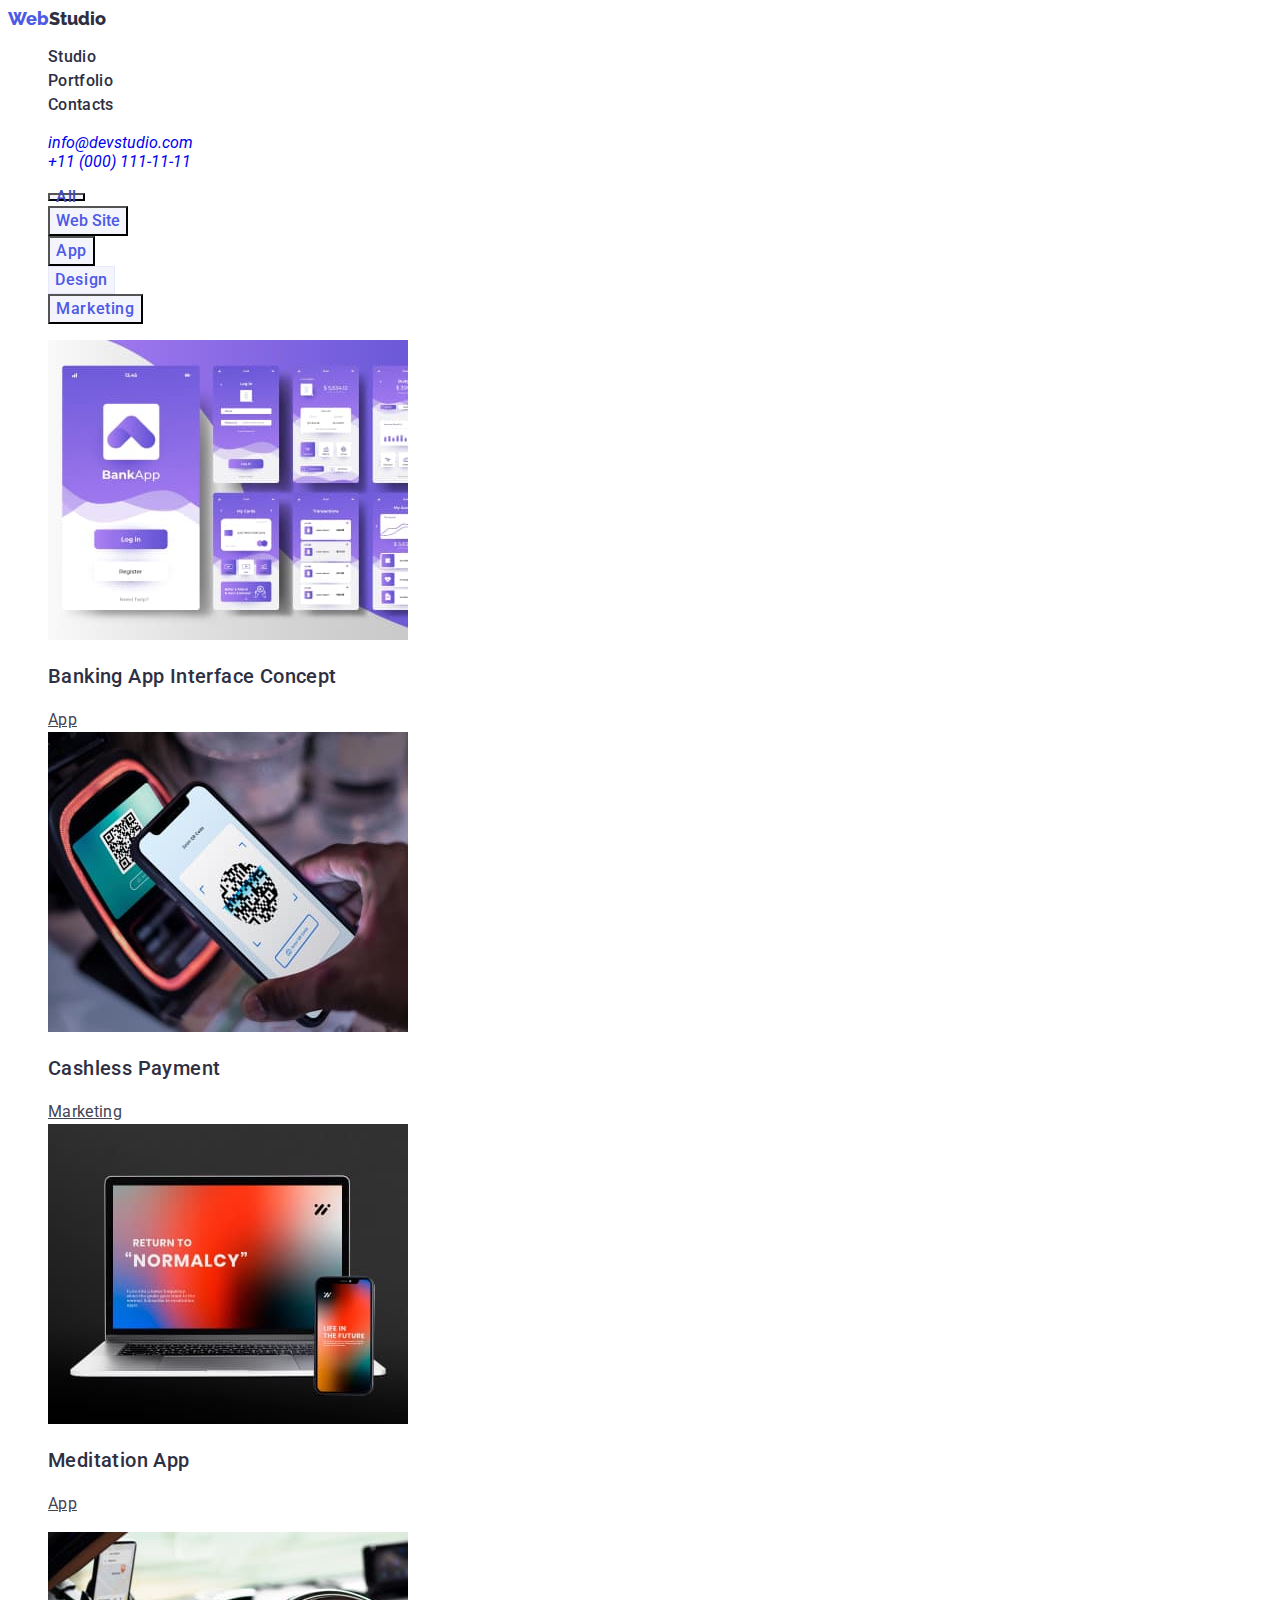
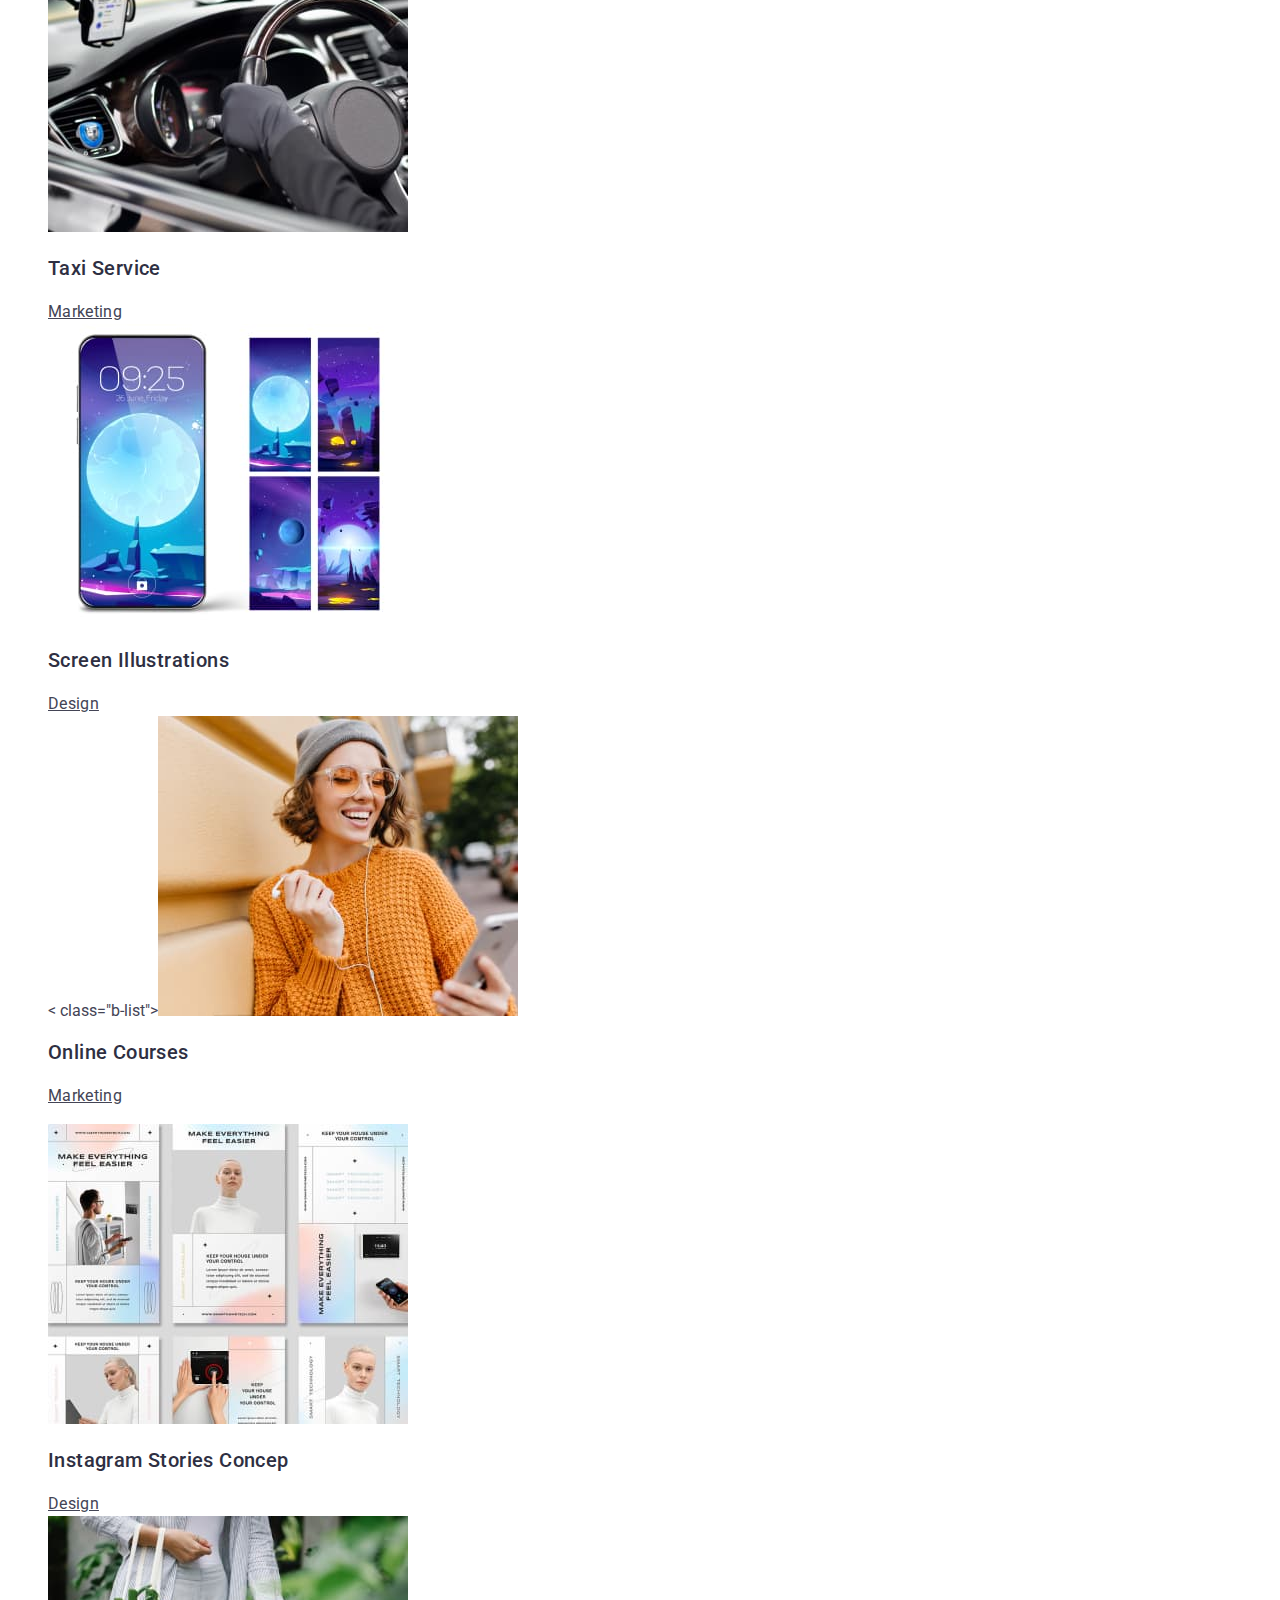
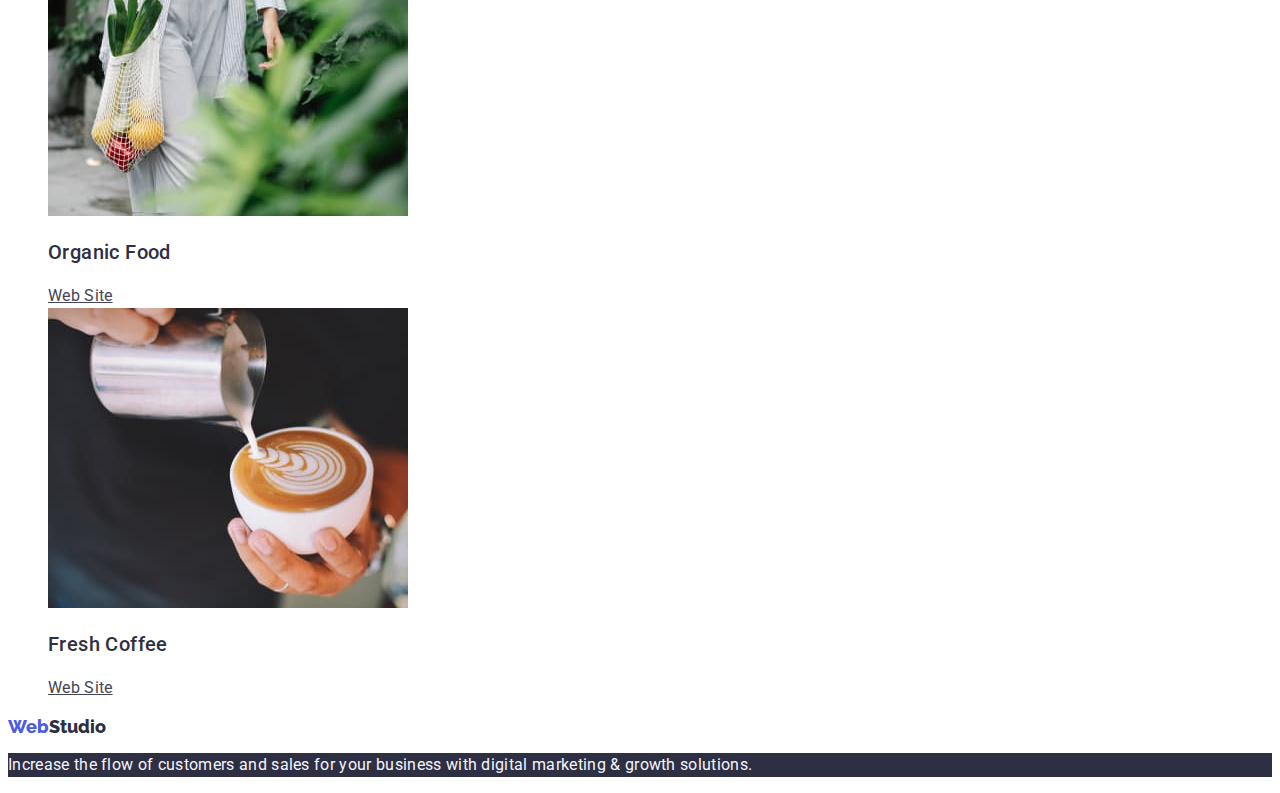
==== commit e70b9856: "r" ====
--- a/portfolio.html
+++ b/portfolio.html
@@ -118,10 +118,10 @@
     </main>
 
     <footer>
-
+<section class="back">
         <a  href="./index.html" class="header-logo link">Web<span>Studio</span></a>
-        <p>Increase the flow of customers and sales for your business with digital marketing & growth solutions.</p>
-
+        <p class="footer">Increase the flow of customers and sales for your business with digital marketing & growth solutions.</p>
+</section>
     </footer>
 </body>
 
--- a/css/styles.css
+++ b/css/styles.css
@@ -336,3 +336,14 @@
 .a-a:hover, .a-ap:hover, .a-app:hover, .b-a:hover, .b-ap:hover, .b-app:hover, .c-a:hover, .c-ap:hover, .c-app:hover {
     color: red
 }
+
+.footer {
+    font-family: 'Roboto';
+        font-style: normal;
+        font-weight: 400;
+        font-size: 16px;
+        line-height: 1.5;
+        letter-spacing: 0.02em;
+        color: #F4F4FD;
+        background: #2E2F42;
+}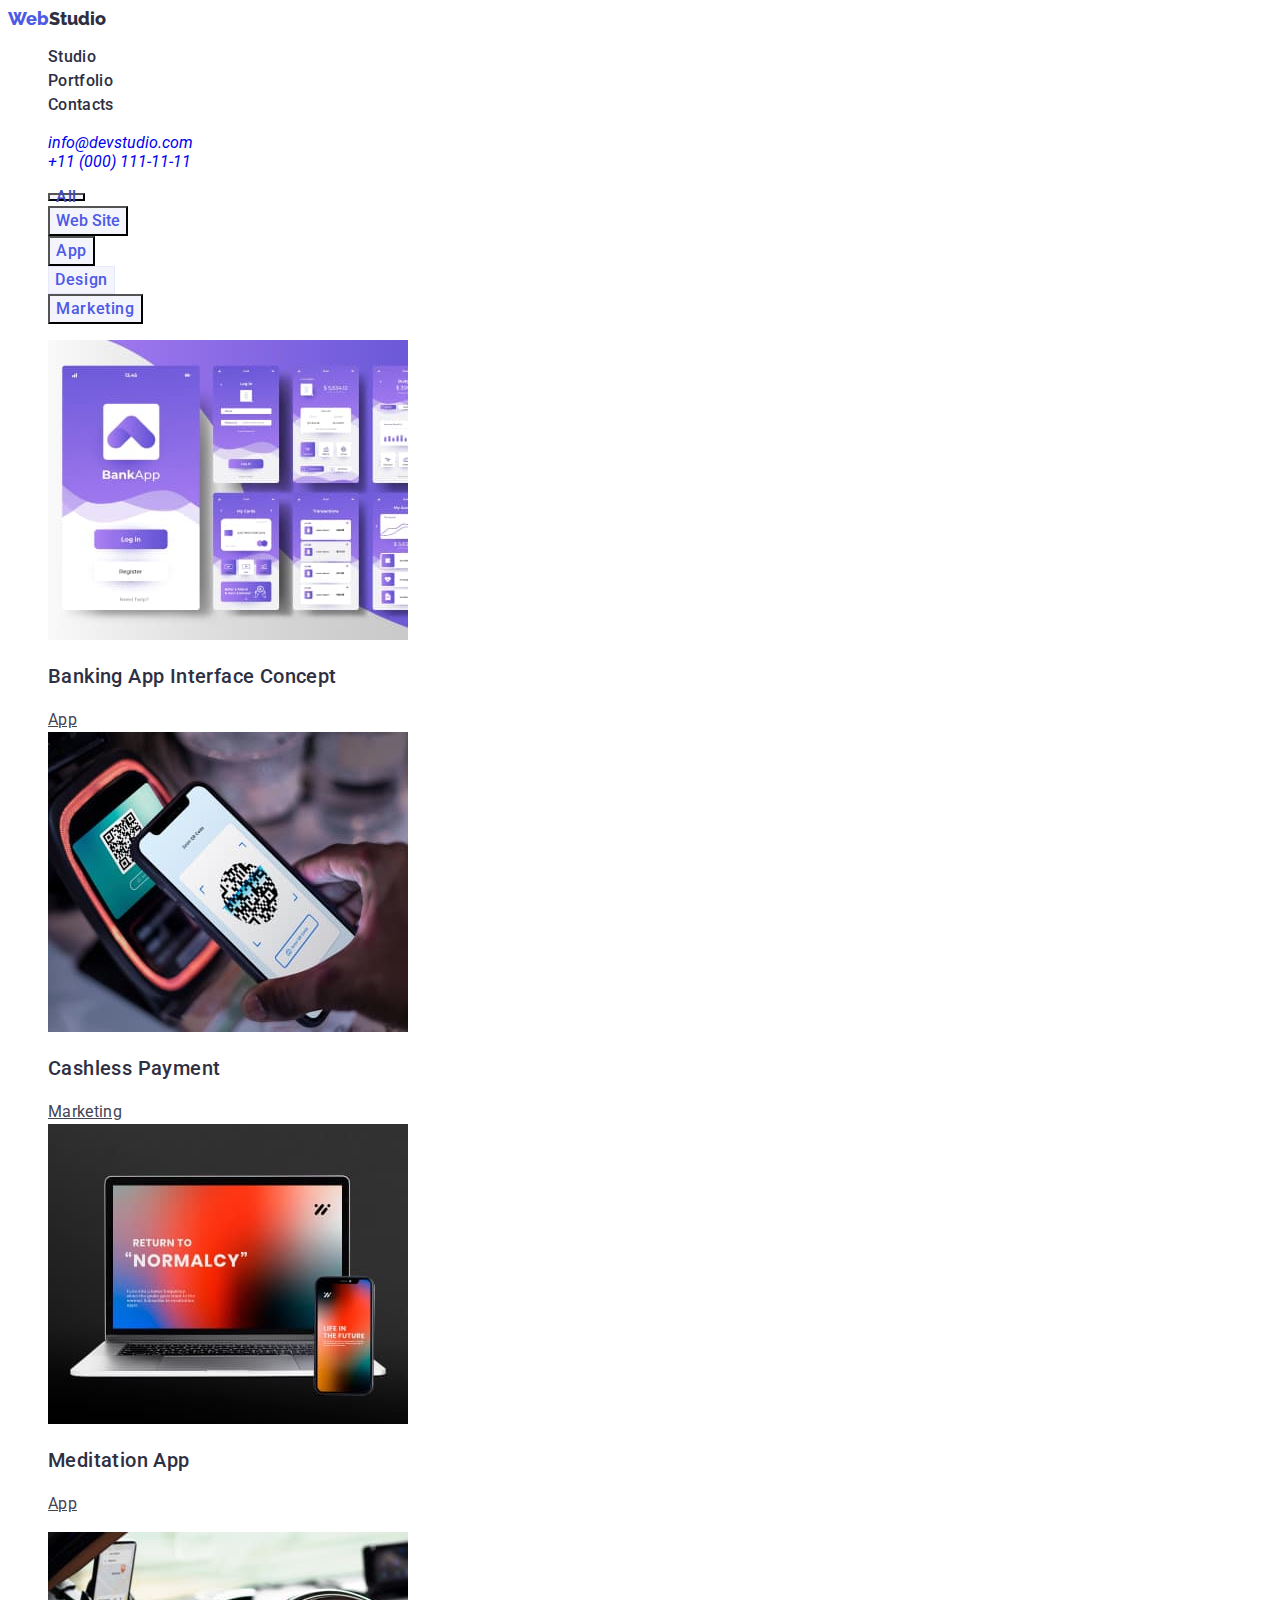
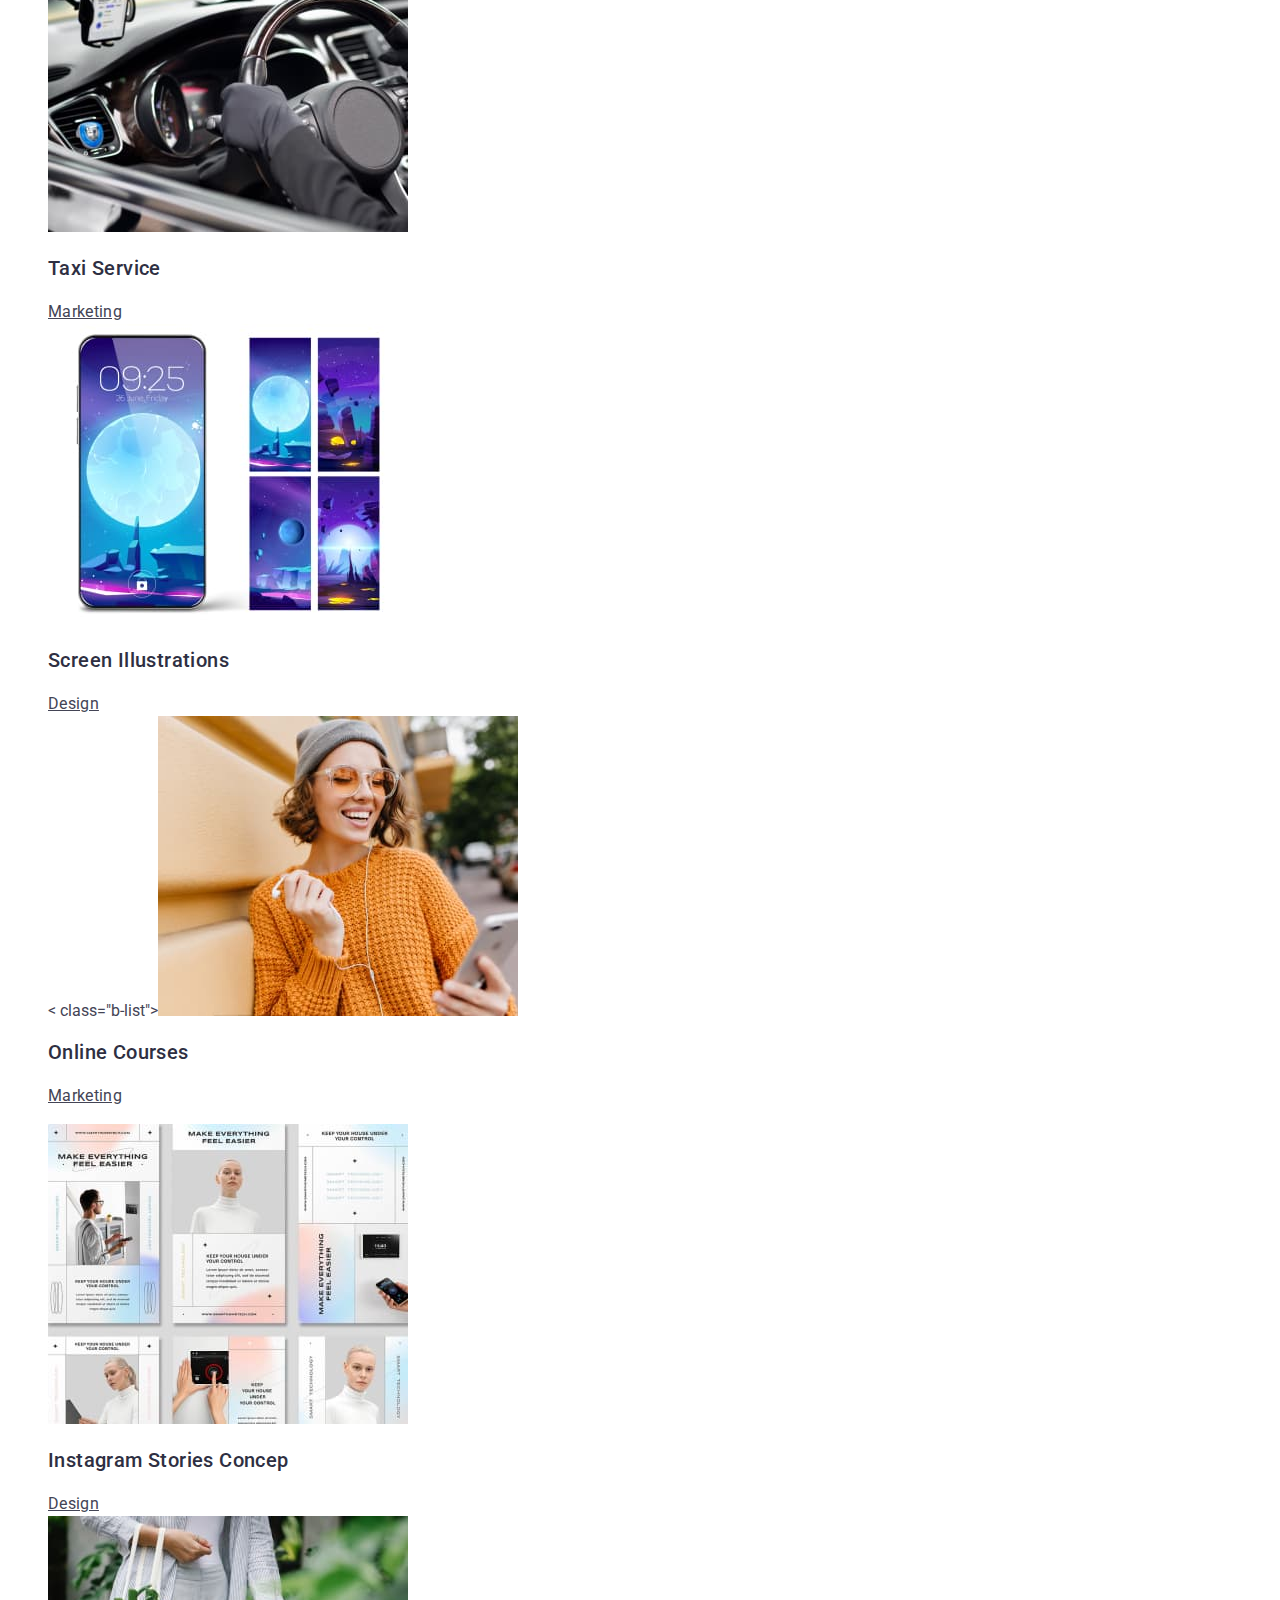
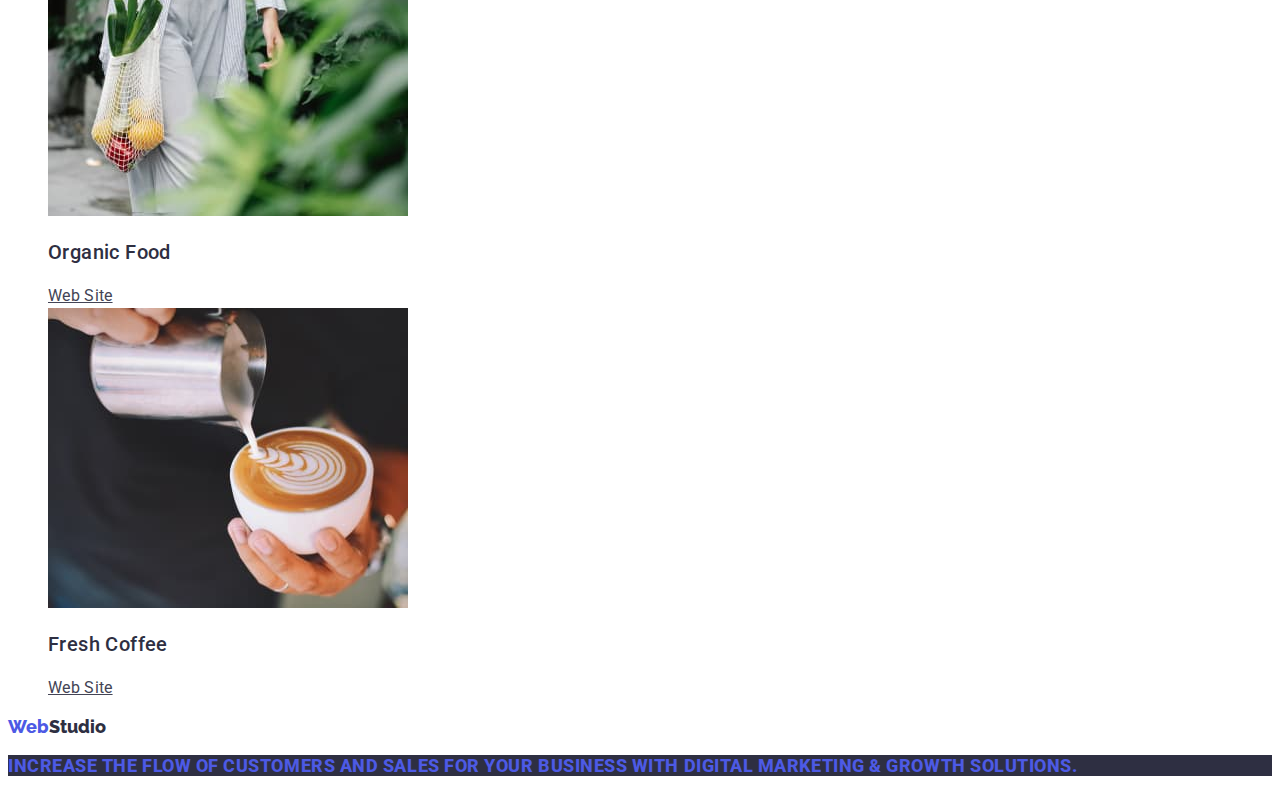
==== commit ff9521ad: "q" ====
--- a/portfolio.html
+++ b/portfolio.html
@@ -118,10 +118,10 @@
     </main>
 
     <footer>
-<section class="back">
+
         <a  href="./index.html" class="header-logo link">Web<span>Studio</span></a>
-        <p class="footer">Increase the flow of customers and sales for your business with digital marketing & growth solutions.</p>
-</section>
+        <p class="foot">Increase the flow of customers and sales for your business with digital marketing & growth solutions.</p>
+
     </footer>
 </body>
 
--- a/css/styles.css
+++ b/css/styles.css
@@ -337,13 +337,15 @@
     color: red
 }
 
-.footer {
-    font-family: 'Roboto';
-        font-style: normal;
-        font-weight: 400;
-        font-size: 16px;
-        line-height: 1.5;
-        letter-spacing: 0.02em;
-        color: #F4F4FD;
+.foot {
+        font-family: 'Raleway', sans-serif,
+        font-style: normal;
+        font-weight: 800;
+        font-size: 18px;
+        line-height: 1.17;
+        letter-spacing: 0.03em;
+        text-transform: uppercase;
+        ext-decoration: none;
+        color: #4d5ae5;
         background: #2E2F42;
 }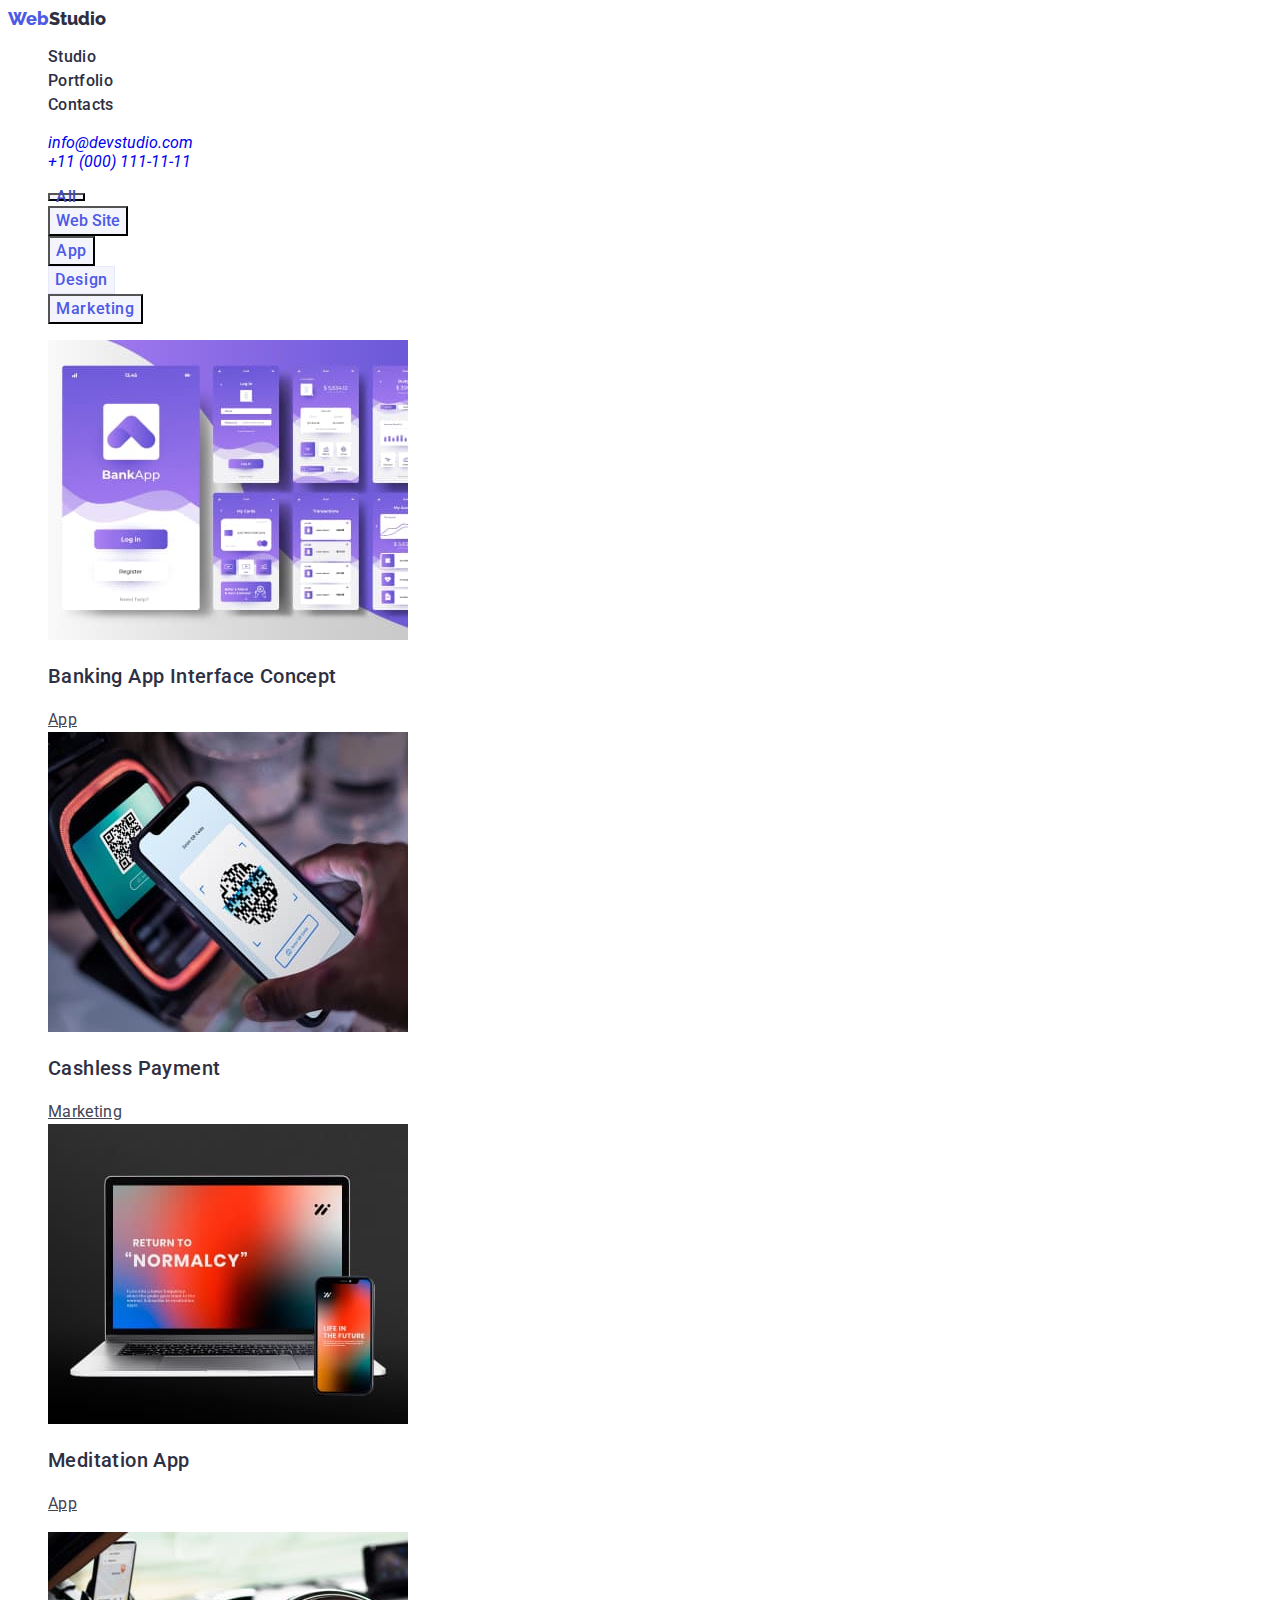
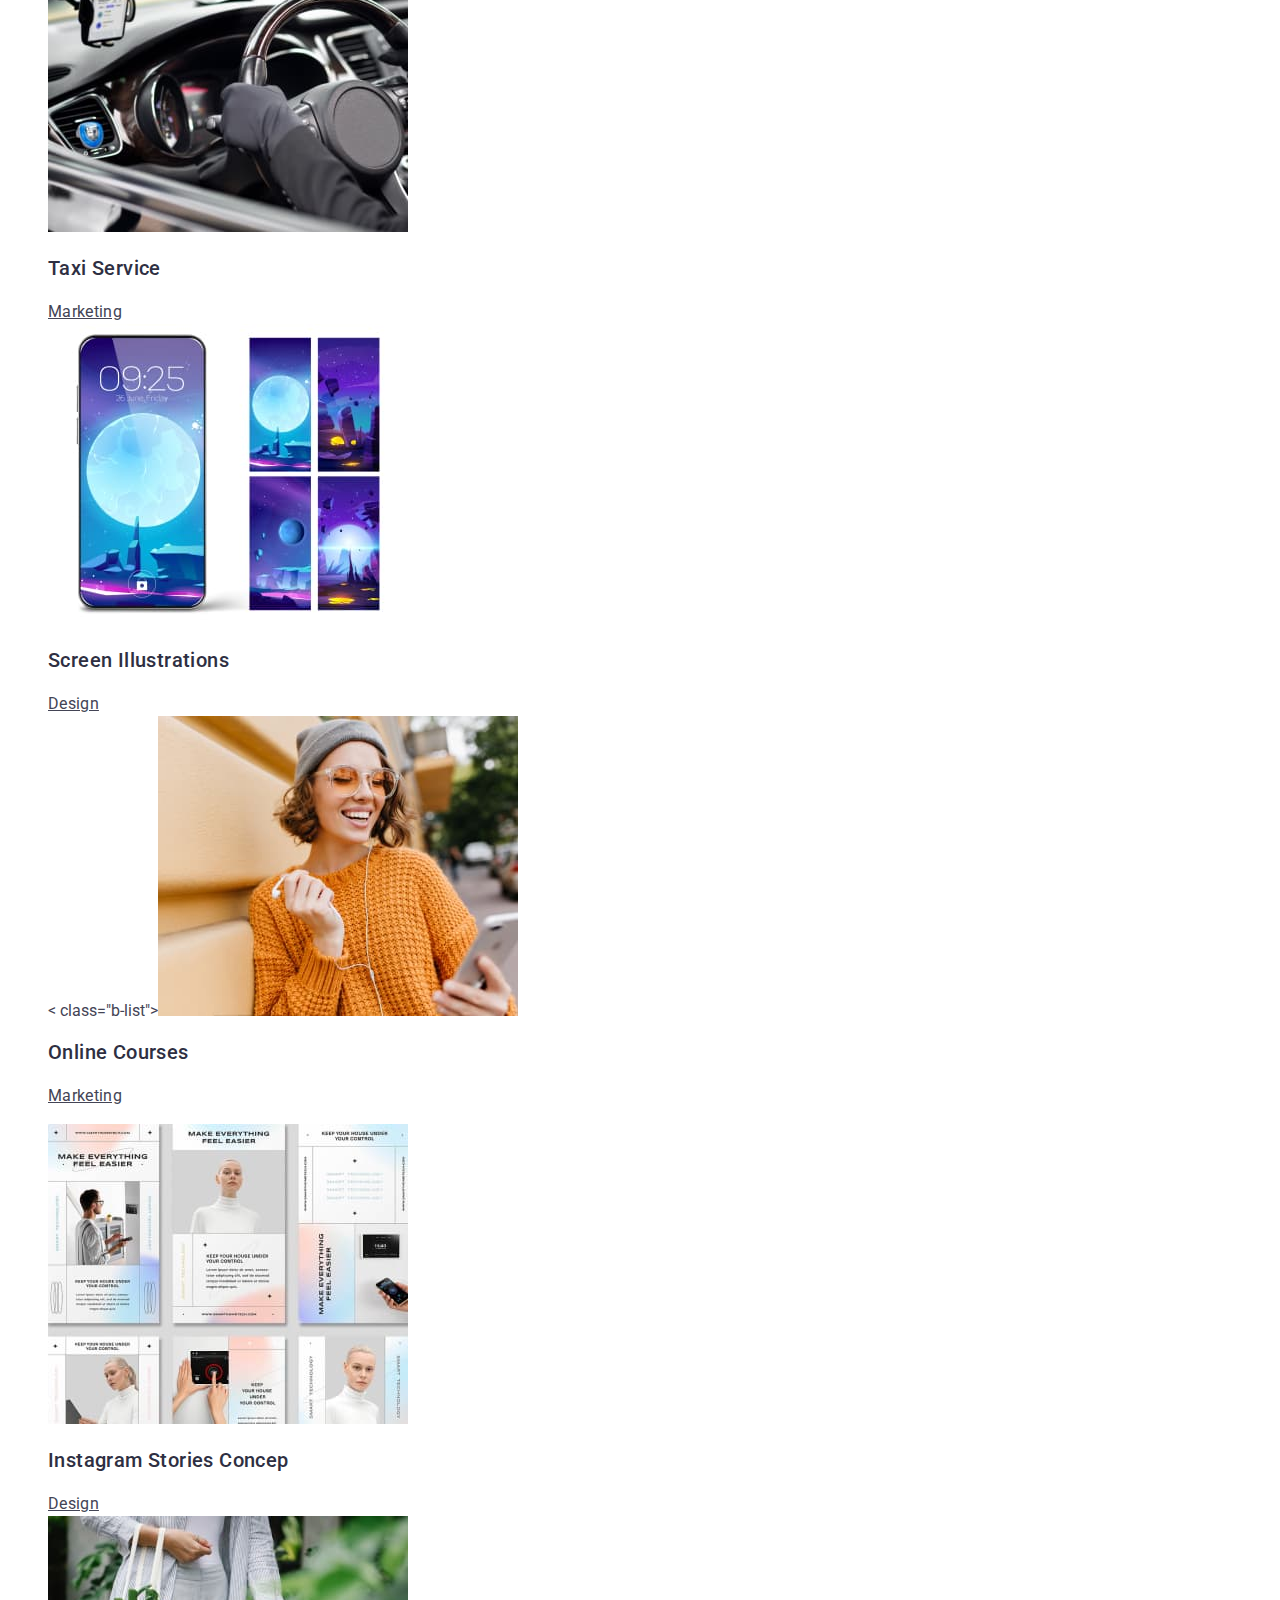
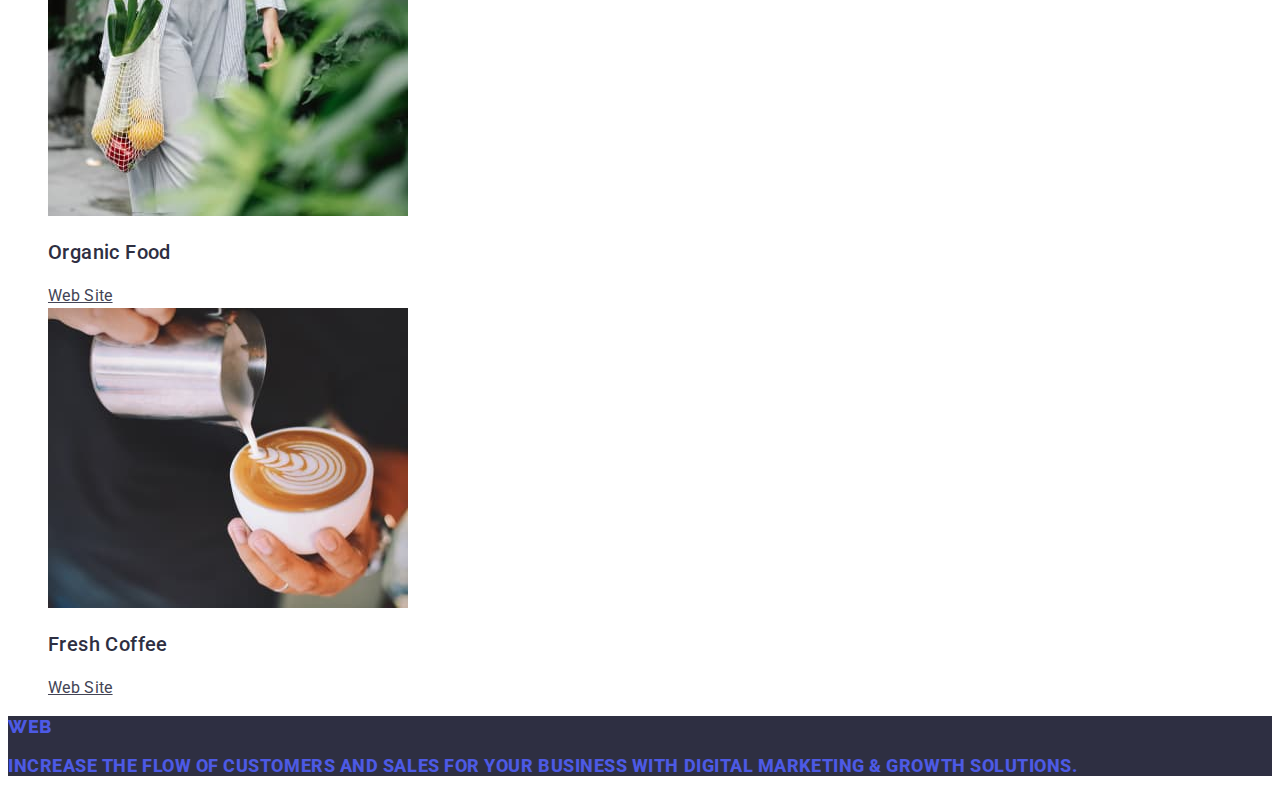
==== commit 58569aa6: "w" ====
--- a/portfolio.html
+++ b/portfolio.html
@@ -67,7 +67,7 @@
 
 
 <section class="one">
-    <ul class="a">
+    <ul class="aaa">
     <li class="a-list"><img class="a-i" src="./images/bankapp.jpg" alt="Bank App" width="360" height="300"/></li>
         <li class="a-list"><h3 class="a-h">Banking App Interface Concept</h3>
         <li class="a-list"><a class="a-a .link" href="">App</a></li>
@@ -84,7 +84,7 @@
 </section>
 
 <section class="two">
-    <ul class="b">
+    <ul class="bbb">
         <li class="b-list"><img class="b-i" src="./images/taxiservice.jpg" alt="Taxi Service" width="360" height="300">
           <li class="b-list"><h3 class="b-h">Taxi Service</h3></li>
           <li class="b-list"><a class="b-a .link" href="">Marketing</a></li>
@@ -101,7 +101,7 @@
     </ul>
 </section>
 <section class="three">
-    <ul class="c">
+    <ul class="ccc">
         <li class="c-list"><img class="c-i" src="./images/instagramstoriesconcept.jpg" alt="Instagram Stories Concep" width="360" height="300"></li>
         <li class="c-list"><h3 class="c-h">Instagram Stories Concep</h3></li>
         <li class="c-list"><a class="c-a .link" href="">Design</a></li>
@@ -117,7 +117,7 @@
 
     </main>
 
-    <footer>
+    <footer class="finish">
 
         <a  href="./index.html" class="header-logo link">Web<span>Studio</span></a>
         <p class="foot">Increase the flow of customers and sales for your business with digital marketing & growth solutions.</p>
--- a/css/styles.css
+++ b/css/styles.css
@@ -12,7 +12,6 @@
 }
 
 .header-logo {
-
 font-family: 'Raleway', sans-serif;
     font-style: normal;
     font-weight: 800;
@@ -31,6 +30,7 @@
         font-size: 18px;
         line-height: 1.17;
         color: #2e2f42;
+
 }
 .header-menu-link {
 
@@ -337,7 +337,7 @@
     color: red
 }
 
-.foot {
+.finish {
         font-family: 'Raleway', sans-serif,
         font-style: normal;
         font-weight: 800;
@@ -347,5 +347,5 @@
         text-transform: uppercase;
         ext-decoration: none;
         color: #4d5ae5;
-        background: #2E2F42;
+        background: #2e2f42;
 }